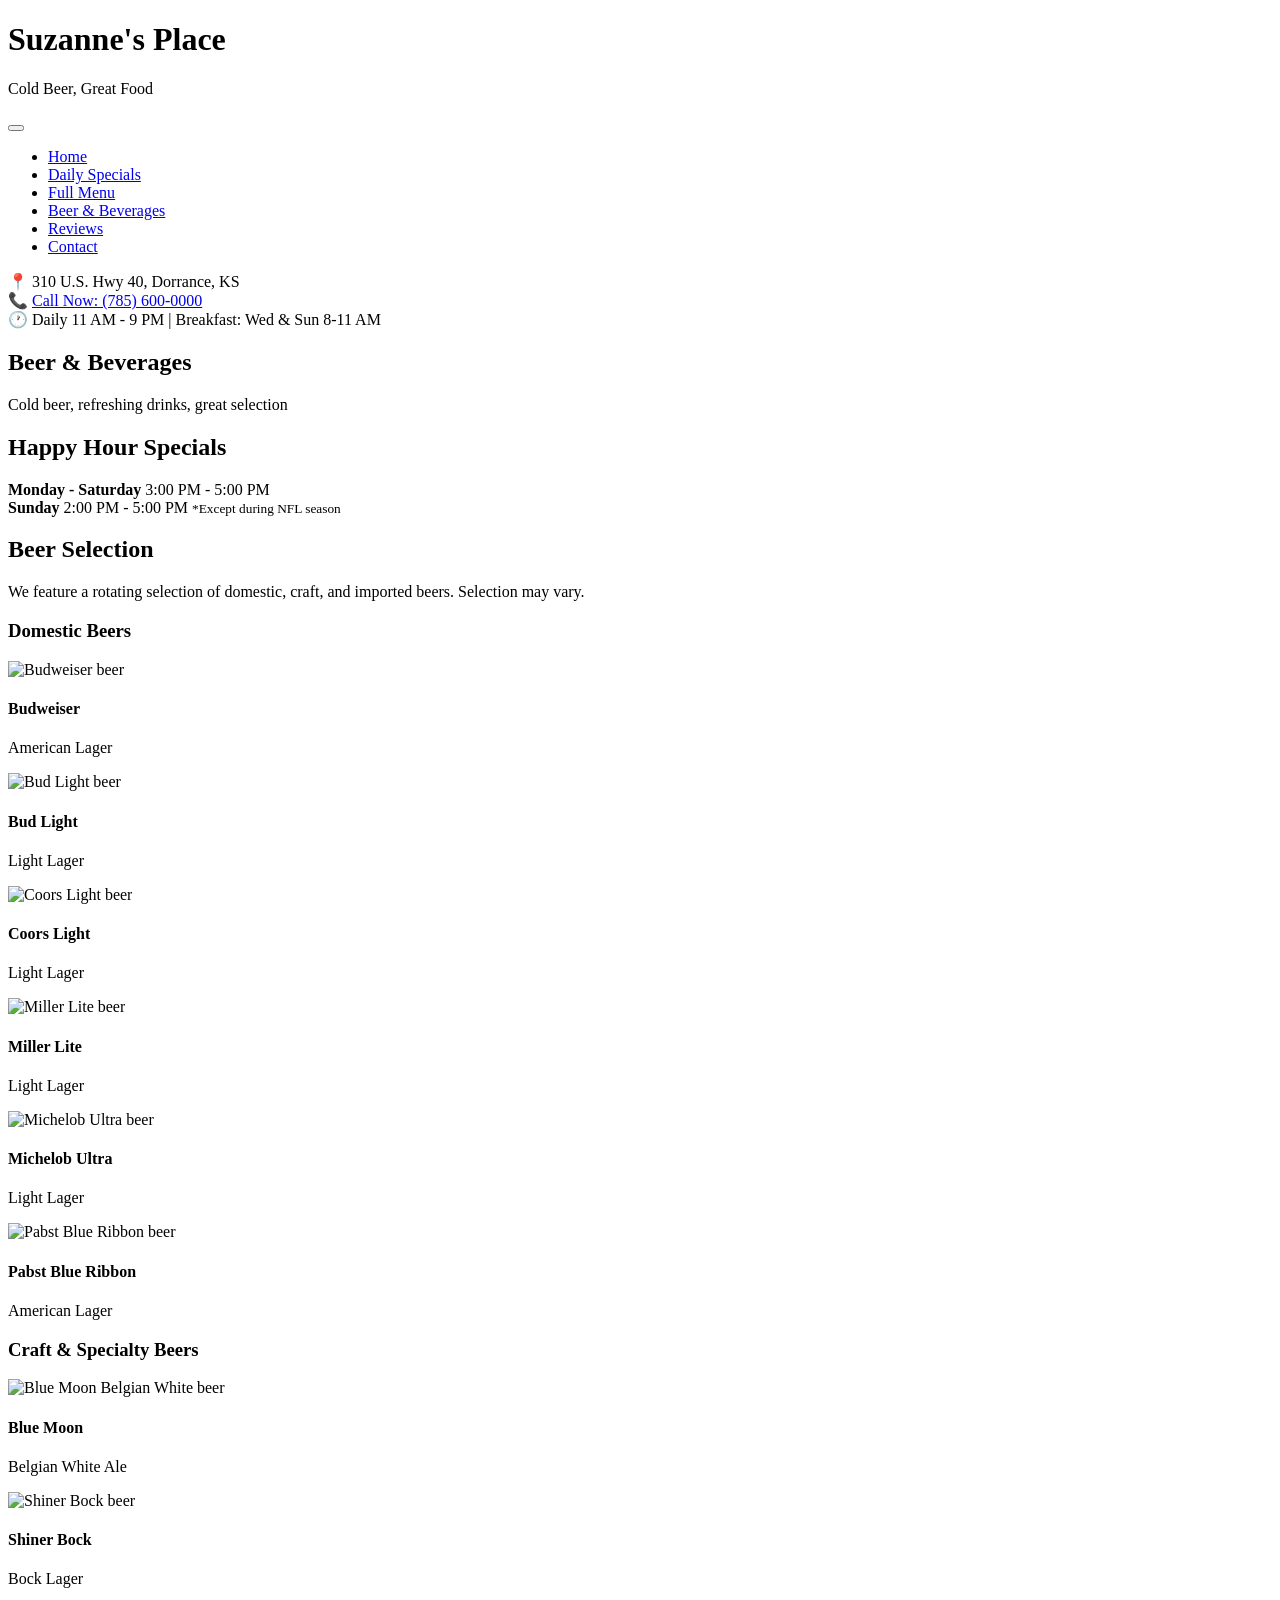
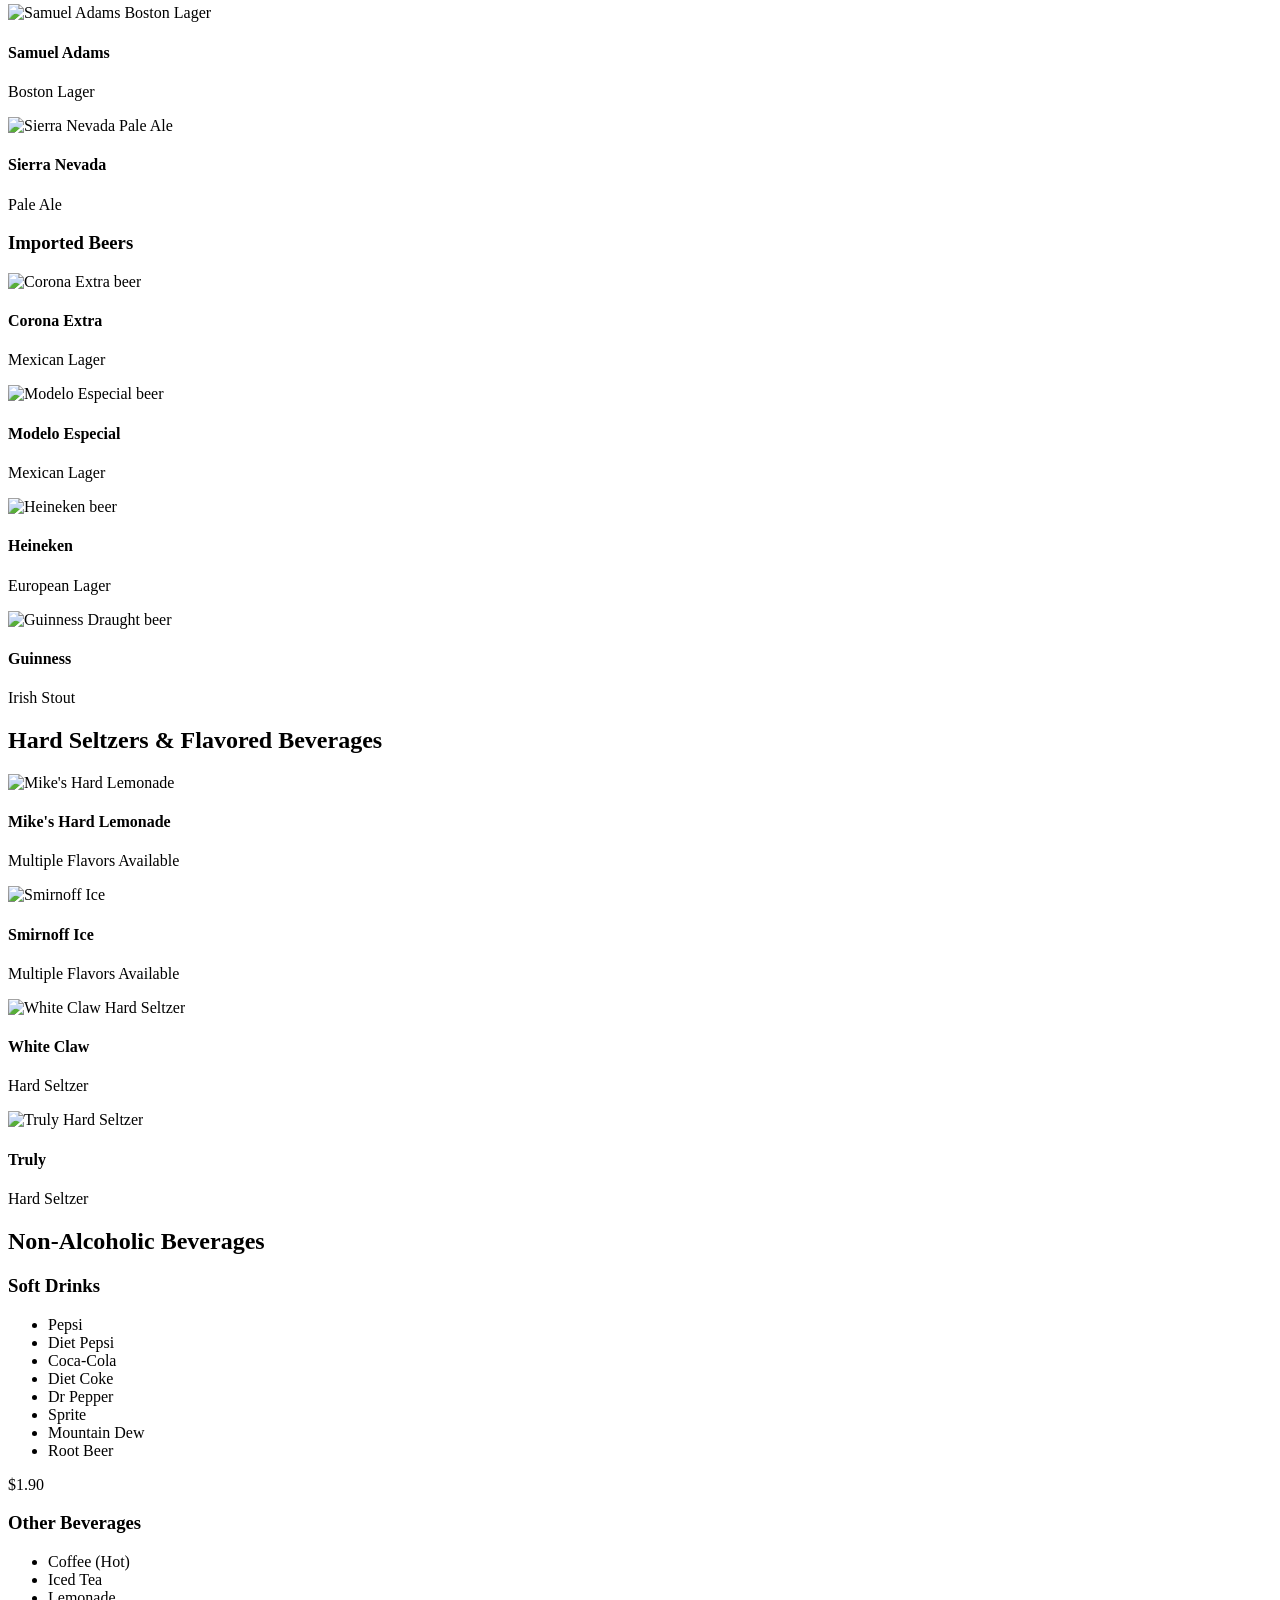
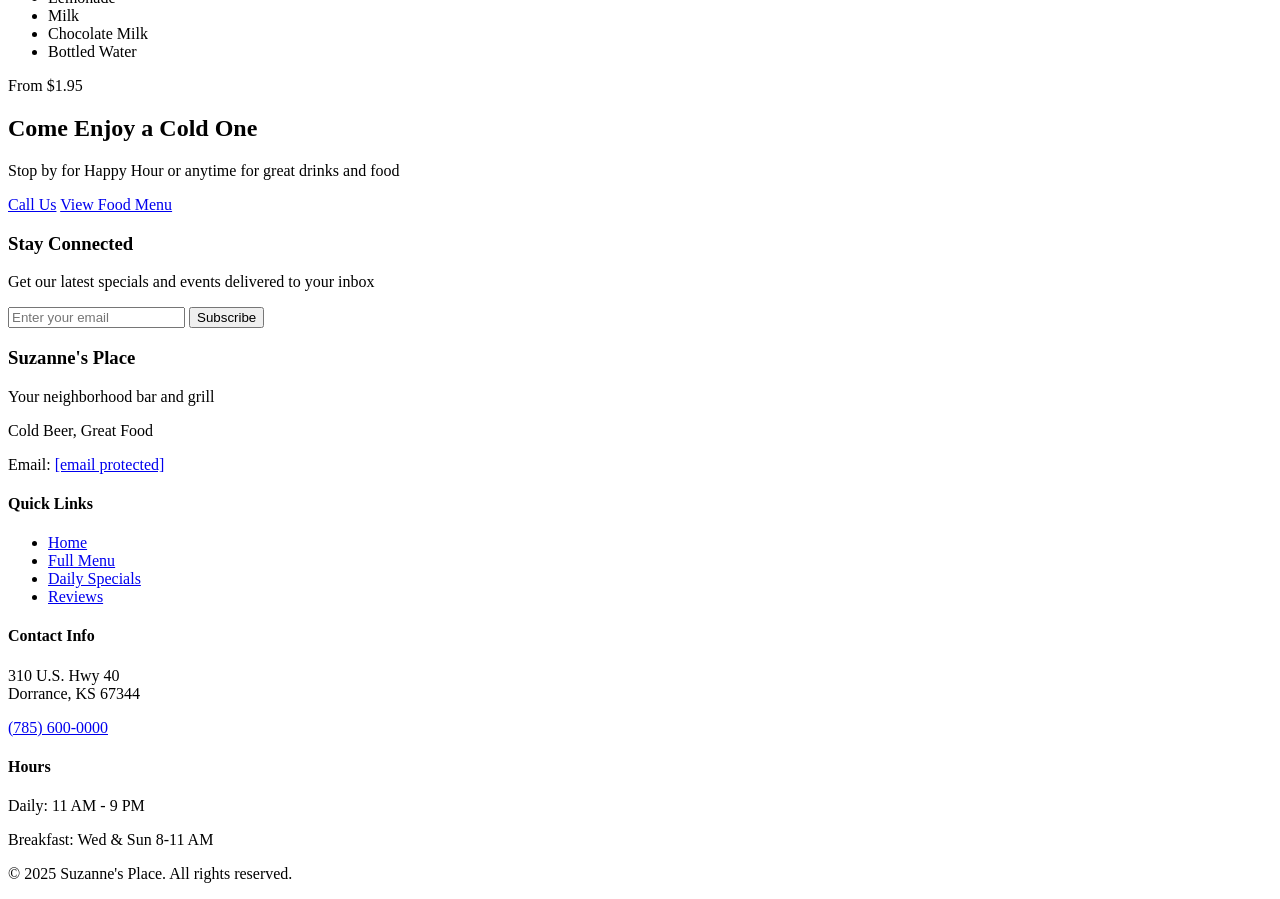
==== beer-beverages.html @ 1db757b7 "Revise beer and beverage menu content and layout Updated the beer and beverage menu page with new co" ====
<!DOCTYPE html>
<html lang="en">
<head>
    <meta charset="UTF-8">
    <meta name="viewport" content="width=device-width, initial-scale=1.0">
    <meta name="description" content="Beer and beverage menu at Suzanne's Place. Domestic, craft, and imported beers. Happy Hour 3-5 PM daily.">
    <title>Beer & Beverages | Suzanne's Place - Dorrance, KS</title>
    <link rel="stylesheet" href="styles.css">
</head>
<body>
    <!-- Header Navigation -->
    <header class="site-header">
        <div class="container">
            <div class="header-content">
                <div class="logo-section">
                    <h1 class="logo-text">Suzanne's Place</h1>
                    <p class="tagline">Cold Beer, Great Food</p>
                </div>
                
                <button class="mobile-menu-toggle" aria-label="Toggle navigation menu">
                    <span></span>
                    <span></span>
                    <span></span>
                </button>
                
                <nav class="main-nav">
                    <ul>
                        <li><a href="index.html">Home</a></li>
                        <li><a href="daily-specials.html">Daily Specials</a></li>
                        <li><a href="menu.html">Full Menu</a></li>
                        <li><a href="beer-beverages.html" class="active">Beer & Beverages</a></li>
                        <li><a href="reviews.html">Reviews</a></li>
                        <li><a href="contact.html">Contact</a></li>
                    </ul>
                </nav>
            </div>
            
            <div class="header-info">
                <div class="info-item">
                    <span class="icon">📍</span>
                    <span>310 U.S. Hwy 40, Dorrance, KS</span>
                </div>
                <div class="info-item">
                    <span class="icon">📞</span>
                    <a href="tel:+17856000000" class="phone-link">Call Now: (785) 600-0000</a>
                </div>
                <div class="info-item">
                    <span class="icon">🕐</span>
                    <span>Daily 11 AM - 9 PM | Breakfast: Wed & Sun 8-11 AM</span>
                </div>
            </div>
        </div>
    </header>

    <!-- Page Header -->
    <section class="page-header">
        <div class="container">
            <h1>Beer & Beverages</h1>
            <p>Cold beer, refreshing drinks, great selection</p>
        </div>
    </section>

    <!-- Happy Hour Highlight -->
    <section class="happy-hour-banner">
        <div class="container">
            <div class="banner-content">
                <h2>Happy Hour Specials</h2>
                <div class="happy-hour-times-banner">
                    <div class="time-item">
                        <strong>Monday - Saturday</strong>
                        <span>3:00 PM - 5:00 PM</span>
                    </div>
                    <div class="time-item">
                        <strong>Sunday</strong>
                        <span>2:00 PM - 5:00 PM</span>
                        <small>*Except during NFL season</small>
                    </div>
                </div>
            </div>
        </div>
    </section>

    <!-- Beer Selection -->
    <section class="beer-section">
        <div class="container">
            <h2 class="section-title">Beer Selection</h2>
            <p class="section-intro">We feature a rotating selection of domestic, craft, and imported beers. Selection may vary.</p>
            
            <!-- Domestic Beers -->
            <div class="beer-category">
                <h3 class="beer-category-title">Domestic Beers</h3>
                <div class="beer-grid">
                    <div class="beer-item">
                        <div class="beer-image">
                            <img src="images/beer/beer-budweiser.jpg" alt="Budweiser beer">
                        </div>
                        <div class="beer-info">
                            <h4>Budweiser</h4>
                            <p class="beer-type">American Lager</p>
                        </div>
                    </div>

                    <div class="beer-item">
                        <div class="beer-image">
                            <img src="images/beer/beer-bud-light.jpg" alt="Bud Light beer">
                        </div>
                        <div class="beer-info">
                            <h4>Bud Light</h4>
                            <p class="beer-type">Light Lager</p>
                        </div>
                    </div>

                    <div class="beer-item">
                        <div class="beer-image">
                            <img src="images/beer/beer-coors-light.jpg" alt="Coors Light beer">
                        </div>
                        <div class="beer-info">
                            <h4>Coors Light</h4>
                            <p class="beer-type">Light Lager</p>
                        </div>
                    </div>

                    <div class="beer-item">
                        <div class="beer-image">
                            <img src="images/beer/beer-miller-lite.jpg" alt="Miller Lite beer">
                        </div>
                        <div class="beer-info">
                            <h4>Miller Lite</h4>
                            <p class="beer-type">Light Lager</p>
                        </div>
                    </div>

                    <div class="beer-item">
                        <div class="beer-image">
                            <img src="images/beer/beer-michelob-ultra.jpg" alt="Michelob Ultra beer">
                        </div>
                        <div class="beer-info">
                            <h4>Michelob Ultra</h4>
                            <p class="beer-type">Light Lager</p>
                        </div>
                    </div>

                    <div class="beer-item">
                        <div class="beer-image">
                            <img src="images/beer/beer-pabst-blue-ribbon.jpg" alt="Pabst Blue Ribbon beer">
                        </div>
                        <div class="beer-info">
                            <h4>Pabst Blue Ribbon</h4>
                            <p class="beer-type">American Lager</p>
                        </div>
                    </div>
                </div>
            </div>

            <!-- Craft & Specialty Beers -->
            <div class="beer-category">
                <h3 class="beer-category-title">Craft & Specialty Beers</h3>
                <div class="beer-grid">
                    <div class="beer-item">
                        <div class="beer-image">
                            <img src="images/beer/beer-blue-moon.jpg" alt="Blue Moon Belgian White beer">
                        </div>
                        <div class="beer-info">
                            <h4>Blue Moon</h4>
                            <p class="beer-type">Belgian White Ale</p>
                        </div>
                    </div>

                    <div class="beer-item">
                        <div class="beer-image">
                            <img src="images/beer/beer-shiner-bock.jpg" alt="Shiner Bock beer">
                        </div>
                        <div class="beer-info">
                            <h4>Shiner Bock</h4>
                            <p class="beer-type">Bock Lager</p>
                        </div>
                    </div>

                    <div class="beer-item">
                        <div class="beer-image">
                            <img src="images/beer/beer-sam-adams.jpg" alt="Samuel Adams Boston Lager">
                        </div>
                        <div class="beer-info">
                            <h4>Samuel Adams</h4>
                            <p class="beer-type">Boston Lager</p>
                        </div>
                    </div>

                    <div class="beer-item">
                        <div class="beer-image">
                            <img src="images/beer/beer-sierra-nevada.jpg" alt="Sierra Nevada Pale Ale">
                        </div>
                        <div class="beer-info">
                            <h4>Sierra Nevada</h4>
                            <p class="beer-type">Pale Ale</p>
                        </div>
                    </div>
                </div>
            </div>

            <!-- Imported Beers -->
            <div class="beer-category">
                <h3 class="beer-category-title">Imported Beers</h3>
                <div class="beer-grid">
                    <div class="beer-item">
                        <div class="beer-image">
                            <img src="images/beer/beer-corona.jpg" alt="Corona Extra beer">
                        </div>
                        <div class="beer-info">
                            <h4>Corona Extra</h4>
                            <p class="beer-type">Mexican Lager</p>
                        </div>
                    </div>

                    <div class="beer-item">
                        <div class="beer-image">
                            <img src="images/beer/beer-modelo.jpg" alt="Modelo Especial beer">
                        </div>
                        <div class="beer-info">
                            <h4>Modelo Especial</h4>
                            <p class="beer-type">Mexican Lager</p>
                        </div>
                    </div>

                    <div class="beer-item">
                        <div class="beer-image">
                            <img src="images/beer/beer-heineken.jpg" alt="Heineken beer">
                        </div>
                        <div class="beer-info">
                            <h4>Heineken</h4>
                            <p class="beer-type">European Lager</p>
                        </div>
                    </div>

                    <div class="beer-item">
                        <div class="beer-image">
                            <img src="images/beer/beer-guinness.jpg" alt="Guinness Draught beer">
                        </div>
                        <div class="beer-info">
                            <h4>Guinness</h4>
                            <p class="beer-type">Irish Stout</p>
                        </div>
                    </div>
                </div>
            </div>
        </div>
    </section>

    <!-- Hard Seltzers & Coolers -->
    <section class="seltzers-section">
        <div class="container">
            <h2 class="section-title">Hard Seltzers & Flavored Beverages</h2>
            <div class="beer-grid">
                <div class="beer-item">
                    <div class="beer-image">
                        <img src="images/beverages/mikes-hard-lemonade.jpg" alt="Mike's Hard Lemonade">
                    </div>
                    <div class="beer-info">
                        <h4>Mike's Hard Lemonade</h4>
                        <p class="beer-type">Multiple Flavors Available</p>
                    </div>
                </div>

                <div class="beer-item">
                    <div class="beer-image">
                        <img src="images/beverages/smirnoff-ice.jpg" alt="Smirnoff Ice">
                    </div>
                    <div class="beer-info">
                        <h4>Smirnoff Ice</h4>
                        <p class="beer-type">Multiple Flavors Available</p>
                    </div>
                </div>

                <div class="beer-item">
                    <div class="beer-image">
                        <img src="images/beverages/white-claw.jpg" alt="White Claw Hard Seltzer">
                    </div>
                    <div class="beer-info">
                        <h4>White Claw</h4>
                        <p class="beer-type">Hard Seltzer</p>
                    </div>
                </div>

                <div class="beer-item">
                    <div class="beer-image">
                        <img src="images/beverages/truly-hard-seltzer.jpg" alt="Truly Hard Seltzer">
                    </div>
                    <div class="beer-info">
                        <h4>Truly</h4>
                        <p class="beer-type">Hard Seltzer</p>
                    </div>
                </div>
            </div>
        </div>
    </section>

    <!-- Non-Alcoholic Beverages -->
    <section class="beverages-section">
        <div class="container">
            <h2 class="section-title">Non-Alcoholic Beverages</h2>
            <div class="beverage-grid">
                <div class="beverage-category">
                    <h3>Soft Drinks</h3>
                    <ul class="beverage-list">
                        <li>Pepsi</li>
                        <li>Diet Pepsi</li>
                        <li>Coca-Cola</li>
                        <li>Diet Coke</li>
                        <li>Dr Pepper</li>
                        <li>Sprite</li>
                        <li>Mountain Dew</li>
                        <li>Root Beer</li>
                    </ul>
                    <p class="beverage-price">$1.90</p>
                </div>

                <div class="beverage-category">
                    <h3>Other Beverages</h3>
                    <ul class="beverage-list">
                        <li>Coffee (Hot)</li>
                        <li>Iced Tea</li>
                        <li>Lemonade</li>
                        <li>Milk</li>
                        <li>Chocolate Milk</li>
                        <li>Bottled Water</li>
                    </ul>
                    <p class="beverage-price">From $1.95</p>
                </div>
            </div>
        </div>
    </section>

    <!-- Call to Action -->
    <section class="cta-section">
        <div class="container">
            <div class="cta-content">
                <h2>Come Enjoy a Cold One</h2>
                <p>Stop by for Happy Hour or anytime for great drinks and food</p>
                <div class="cta-buttons">
                    <a href="tel:+17856000000" class="btn btn-primary">Call Us</a>
                    <a href="menu.html" class="btn btn-outline">View Food Menu</a>
                </div>
            </div>
        </div>
    </section>

    <!-- Footer -->
    <footer class="site-footer">
        <div class="container">
            <!-- Email Signup in Footer -->
            <div class="footer-newsletter">
                <h3>Stay Connected</h3>
                <p>Get our latest specials and events delivered to your inbox</p>
                <form class="footer-newsletter-form" action="https://formspree.io/f/YOUR_FORM_ID" method="POST">
                    <input type="email" name="email" placeholder="Enter your email" required>
                    <button type="submit" class="btn btn-primary">Subscribe</button>
                </form>
            </div>
            
            <div class="footer-content">
                <div class="footer-section">
                    <h3>Suzanne's Place</h3>
                    <p>Your neighborhood bar and grill</p>
                    <p class="footer-tagline">Cold Beer, Great Food</p>
                    <p class="footer-email">Email: <a href="/cdn-cgi/l/email-protection#3b52555d547b484e415a55555e484b575a585e15585456"><span class="__cf_email__" data-cfemail="c1a8afa7ae81b2b4bba0afafa4b2b1ada0a2a4efa2aeac">[email&#160;protected]</span></a></p>
                </div>
                
                <div class="footer-section">
                    <h4>Quick Links</h4>
                    <ul>
                        <li><a href="index.html">Home</a></li>
                        <li><a href="menu.html">Full Menu</a></li>
                        <li><a href="daily-specials.html">Daily Specials</a></li>
                        <li><a href="reviews.html">Reviews</a></li>
                    </ul>
                </div>
                
                <div class="footer-section">
                    <h4>Contact Info</h4>
                    <p>310 U.S. Hwy 40<br>Dorrance, KS 67344</p>
                    <p><a href="tel:+17856000000">(785) 600-0000</a></p>
                </div>
                
                <div class="footer-section">
                    <h4>Hours</h4>
                    <p>Daily: 11 AM - 9 PM</p>
                    <p>Breakfast: Wed & Sun 8-11 AM</p>
                </div>
            </div>
            
            <div class="footer-bottom">
                <p>&copy; 2025 Suzanne's Place. All rights reserved.</p>
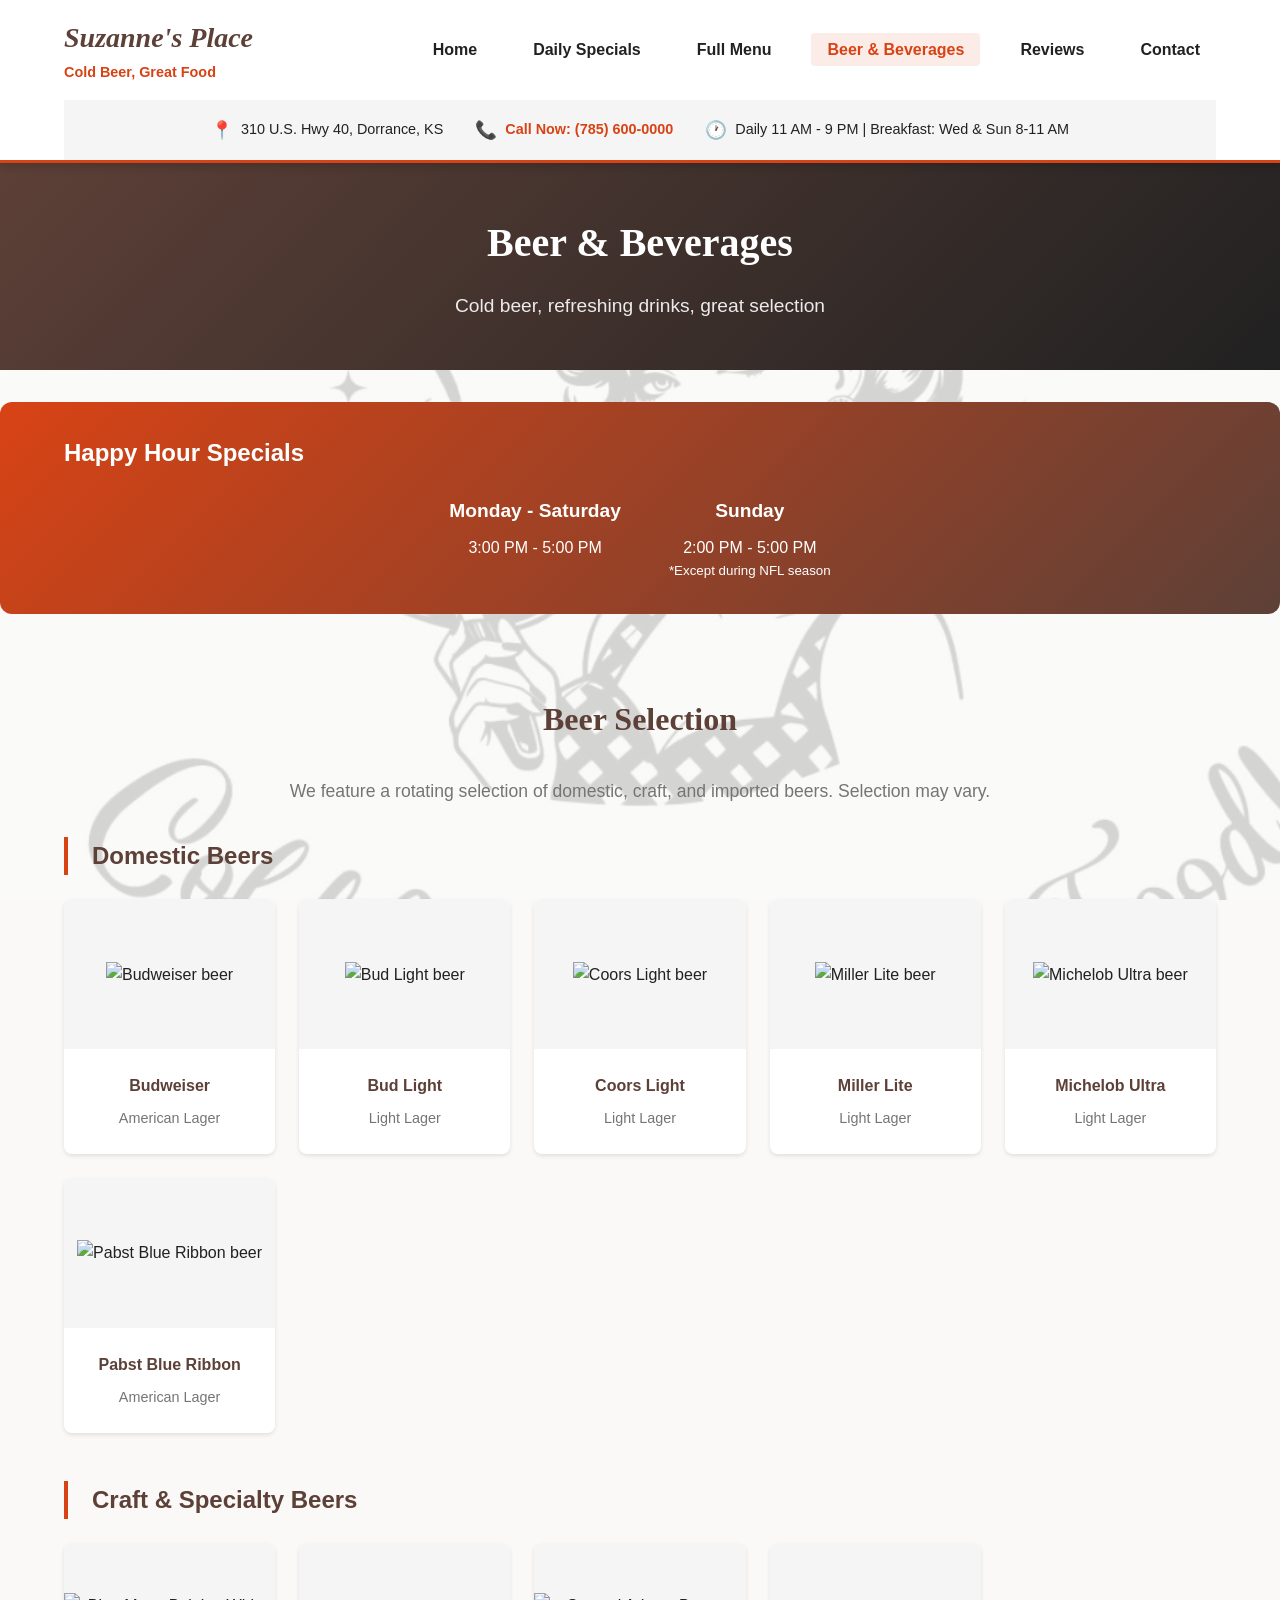
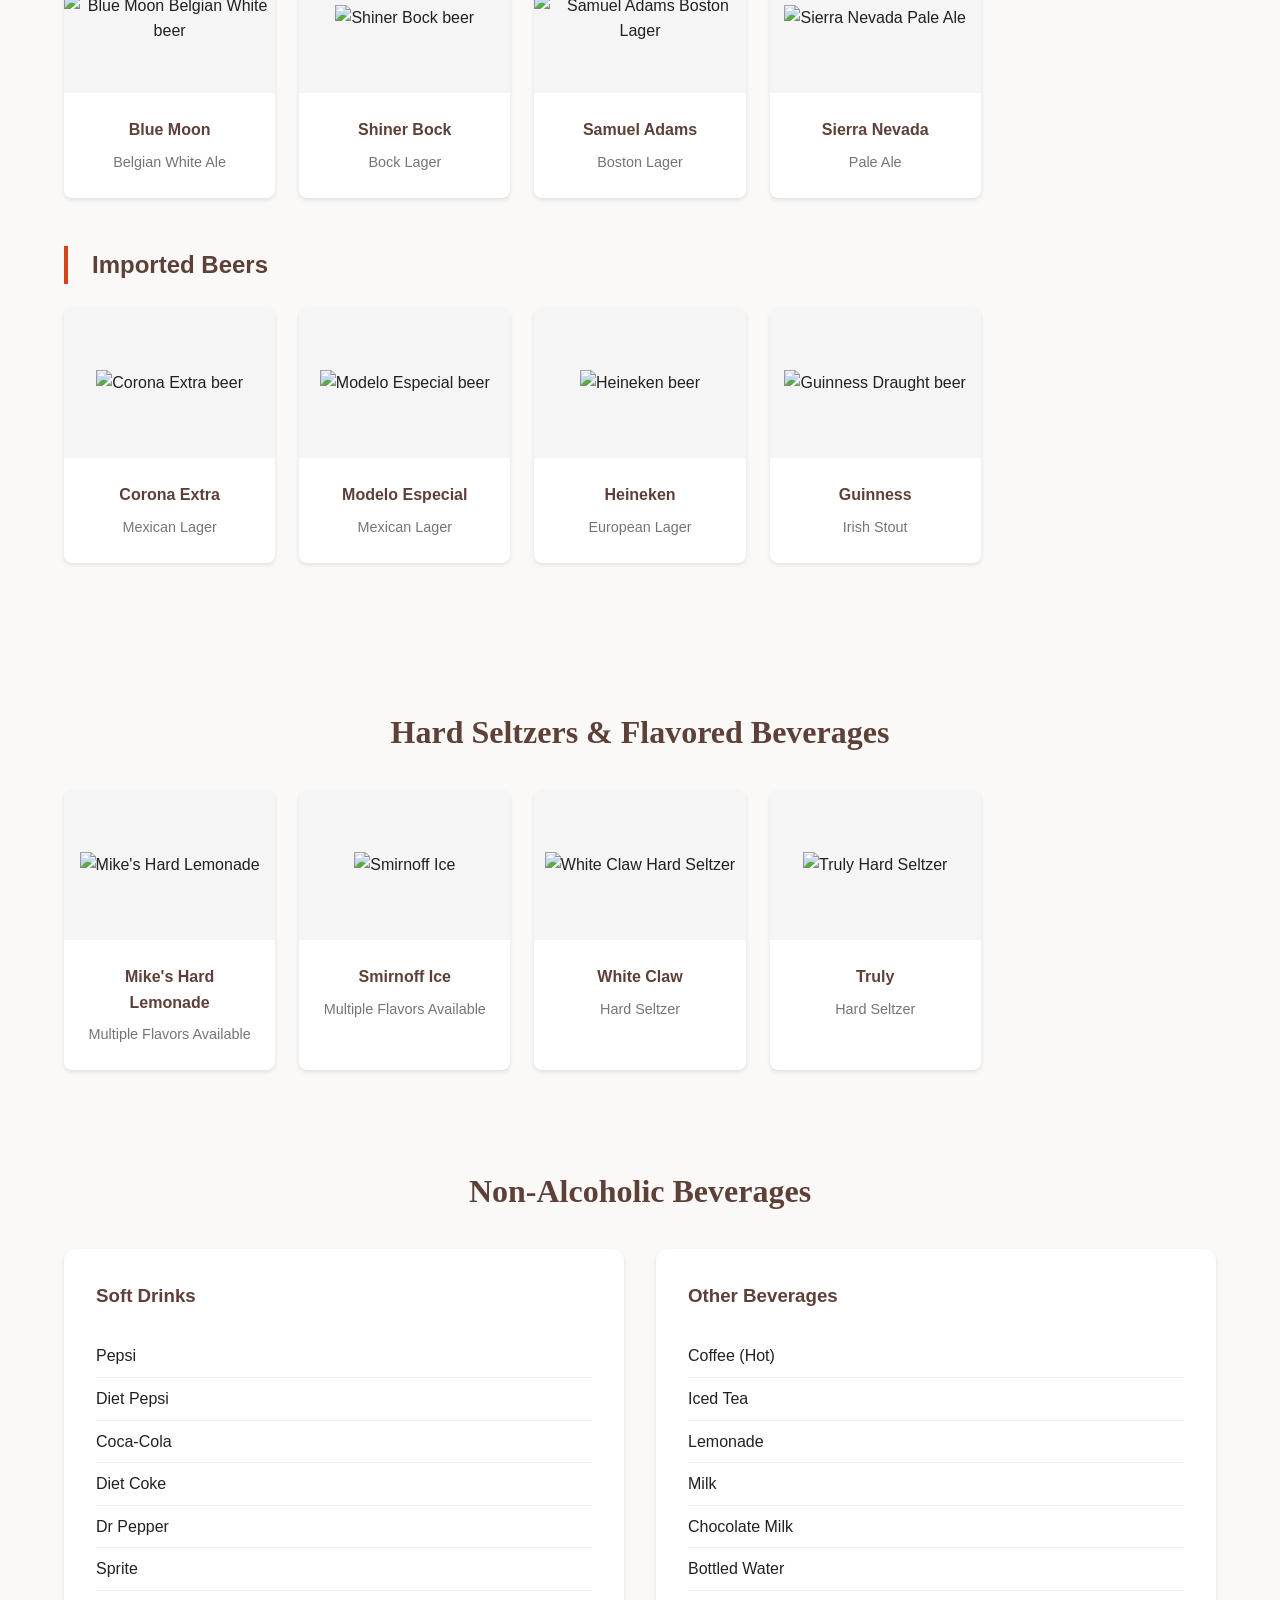
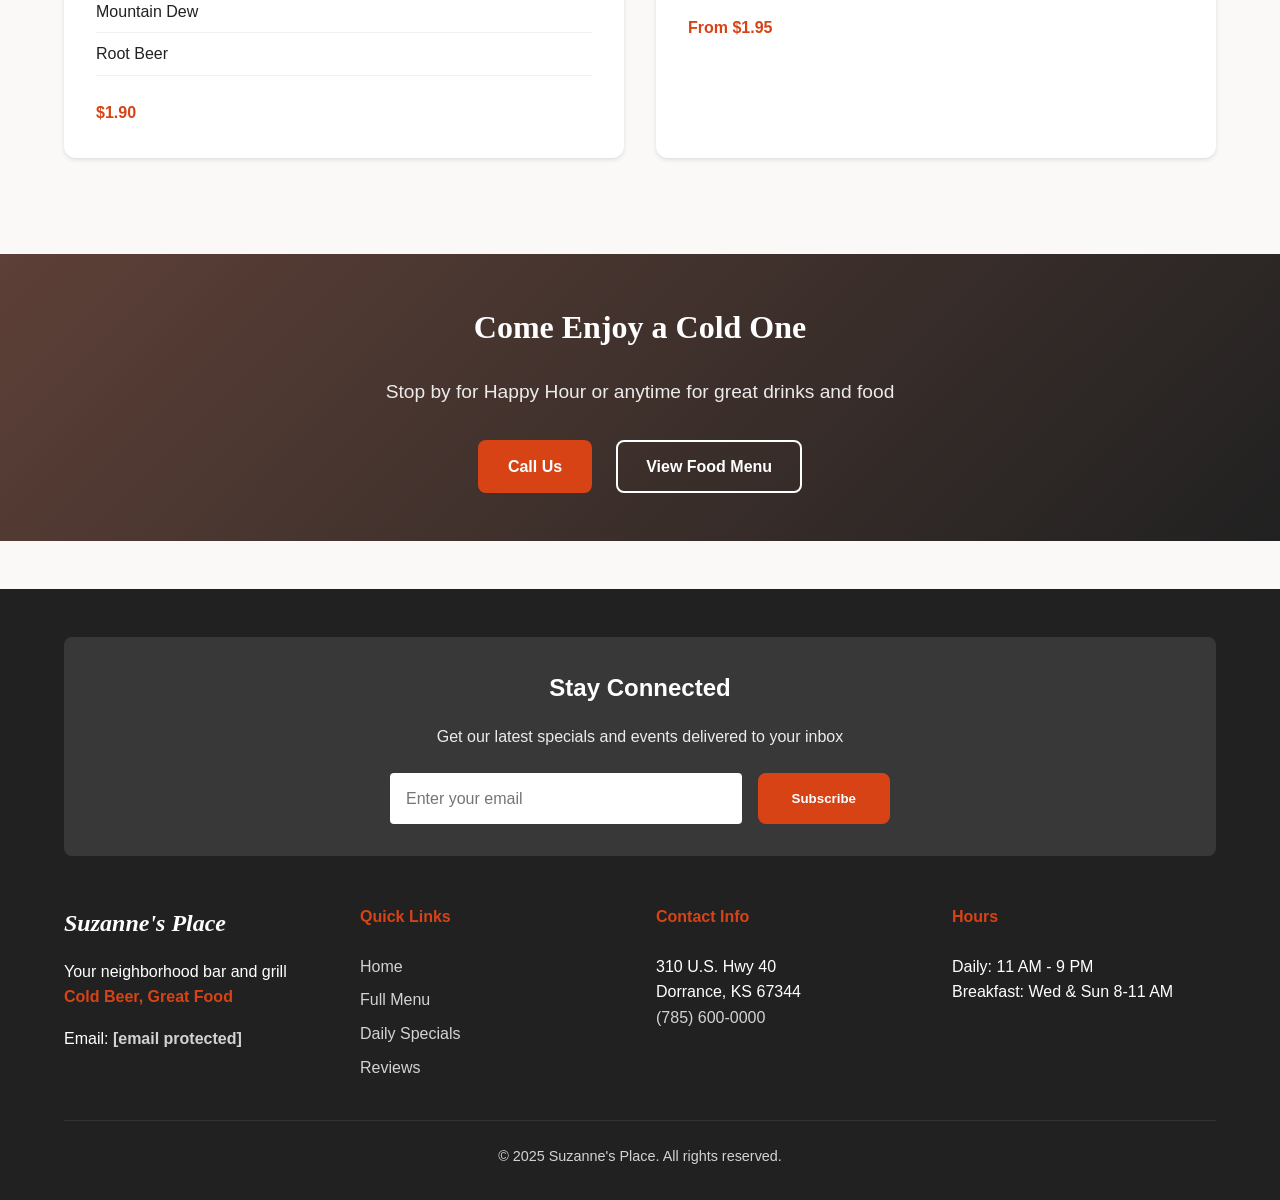
==== commit 802e9ed5: "Update phone number link in beer-beverages.html" ====
--- a/beer-beverages.html
+++ b/beer-beverages.html
@@ -42,7 +42,7 @@
                 </div>
                 <div class="info-item">
                     <span class="icon">📞</span>
-                    <a href="tel:+17856000000" class="phone-link">Call Now: (785) 600-0000</a>
+                    <a href="tel:+17856664242" class="phone-link">Call Now: (785) 600-0000</a>
                 </div>
                 <div class="info-item">
                     <span class="icon">🕐</span>
--- a/styles.css
+++ b/styles.css
@@ -0,0 +1,1743 @@
+/* ============================================
+   SUZANNE'S PLACE - WEBSITE STYLES
+   Bar & Grill Theme with Warm, Welcoming Design
+   ============================================ */
+
+/* CSS Variables - Color Palette */
+:root {
+    /* Primary Colors - Warm bar and grill theme */
+    --primary-brown: #5D4037;
+    --accent-orange: #D84315;
+    --warm-tan: #BCAAA4;
+    --cream: #EFEBE9;
+    --dark-charcoal: #212121;
+    
+    /* Text Colors */
+    --text-primary: #212121;
+    --text-secondary: #5D4037;
+    --text-light: #757575;
+    --text-white: #FFFFFF;
+    
+    /* Background Colors */
+    --bg-cream: #FAF9F7;
+    --bg-white: #FFFFFF;
+    --bg-light: #F5F5F5;
+    
+    /* Accent Colors */
+    --success-green: #4CAF50;
+    --warning-yellow: #FFC107;
+    
+    /* Spacing */
+    --spacing-xs: 0.5rem;
+    --spacing-sm: 1rem;
+    --spacing-md: 1.5rem;
+    --spacing-lg: 2rem;
+    --spacing-xl: 3rem;
+    
+    /* Border Radius */
+    --radius-sm: 4px;
+    --radius-md: 8px;
+    --radius-lg: 12px;
+    
+    /* Shadows */
+    --shadow-sm: 0 2px 4px rgba(0,0,0,0.1);
+    --shadow-md: 0 4px 8px rgba(0,0,0,0.15);
+    --shadow-lg: 0 8px 16px rgba(0,0,0,0.2);
+    
+    /* Transitions */
+    --transition-fast: 0.2s ease;
+    --transition-normal: 0.3s ease;
+}
+
+/* ============================================
+   RESET & BASE STYLES
+   ============================================ */
+
+* {
+    margin: 0;
+    padding: 0;
+    box-sizing: border-box;
+}
+
+html {
+    font-size: 16px;
+    scroll-behavior: smooth;
+}
+
+body {
+    font-family: 'Segoe UI', Tahoma, Geneva, Verdana, sans-serif;
+    line-height: 1.6;
+    color: var(--text-primary);
+    background-color: var(--bg-cream);
+    position: relative;
+}
+
+body::before {
+    content: '';
+    position: fixed;
+    top: 0;
+    left: 0;
+    width: 100%;
+    height: 100%;
+    background-image: url('images/suzannes-place-logo.png');
+    background-repeat: no-repeat;
+    background-position: center center;
+    background-size: cover;
+    opacity: 0.15;
+    z-index: -1;
+    pointer-events: none;
+}
+
+img {
+    max-width: 100%;
+    height: auto;
+    display: block;
+    /* Prevent images from being dragged */
+    -webkit-user-drag: none;
+    user-select: none;
+    /* Smooth rendering on all devices */
+    image-rendering: auto;
+    -ms-interpolation-mode: bicubic;
+}
+
+a {
+    text-decoration: none;
+    color: inherit;
+    transition: var(--transition-fast);
+}
+
+ul {
+    list-style: none;
+}
+
+/* ============================================
+   CONTAINER & LAYOUT
+   ============================================ */
+
+.container {
+    max-width: 1200px;
+    margin: 0 auto;
+    padding: 0 var(--spacing-md);
+}
+
+/* ============================================
+   HEADER STYLES
+   ============================================ */
+
+.site-header {
+    background-color: var(--bg-white);
+    border-bottom: 3px solid var(--accent-orange);
+    position: sticky;
+    top: 0;
+    z-index: 1000;
+    box-shadow: var(--shadow-md);
+}
+
+.header-content {
+    display: flex;
+    justify-content: space-between;
+    align-items: center;
+    padding: var(--spacing-sm) 0;
+}
+
+.logo-section {
+    display: flex;
+    flex-direction: column;
+}
+
+.logo-text {
+    font-size: 1.75rem;
+    font-weight: 700;
+    color: var(--primary-brown);
+    font-family: 'Georgia', serif;
+    font-style: italic;
+}
+
+.tagline {
+    font-size: 0.9rem;
+    color: var(--accent-orange);
+    font-weight: 600;
+}
+
+/* Mobile Menu Toggle */
+.mobile-menu-toggle {
+    display: none;
+    flex-direction: column;
+    background: none;
+    border: none;
+    cursor: pointer;
+    padding: var(--spacing-xs);
+}
+
+.mobile-menu-toggle span {
+    width: 25px;
+    height: 3px;
+    background-color: var(--primary-brown);
+    margin: 3px 0;
+    transition: var(--transition-fast);
+    border-radius: 2px;
+}
+
+/* Main Navigation */
+.main-nav ul {
+    display: flex;
+    gap: var(--spacing-md);
+}
+
+.main-nav a {
+    color: var(--text-primary);
+    font-weight: 600;
+    padding: var(--spacing-xs) var(--spacing-sm);
+    border-radius: var(--radius-sm);
+    transition: var(--transition-fast);
+}
+
+.main-nav a:hover,
+.main-nav a.active {
+    color: var(--accent-orange);
+    background-color: rgba(216, 67, 21, 0.1);
+}
+
+/* Header Info Bar */
+.header-info {
+    display: flex;
+    gap: var(--spacing-lg);
+    padding: var(--spacing-sm) 0;
+    background-color: var(--bg-light);
+    flex-wrap: wrap;
+    justify-content: center;
+}
+
+.info-item {
+    display: flex;
+    align-items: center;
+    gap: var(--spacing-xs);
+    font-size: 0.9rem;
+}
+
+.info-item .icon {
+    font-size: 1.1rem;
+}
+
+.phone-link {
+    color: var(--accent-orange);
+    font-weight: 700;
+}
+
+.phone-link:hover {
+    text-decoration: underline;
+}
+
+/* ============================================
+   HERO SECTION
+   ============================================ */
+
+.hero {
+    position: relative;
+    background: linear-gradient(135deg, var(--primary-brown) 0%, var(--dark-charcoal) 100%);
+    color: var(--text-white);
+    padding: var(--spacing-xl) 0;
+    margin-bottom: var(--spacing-lg);
+}
+
+.hero-image img {
+    width: 100%;
+    height: 400px;
+    object-fit: contain;
+    border-radius: var(--radius-lg);
+    box-shadow: var(--shadow-lg);
+    background-color: var(--bg-white);
+    padding: var(--spacing-lg);
+}
+
+.hero-content {
+    padding: var(--spacing-lg) 0;
+}
+
+.hero-title {
+    font-size: 2.5rem;
+    margin-bottom: var(--spacing-md);
+    font-family: 'Georgia', serif;
+}
+
+.hero-description {
+    font-size: 1.2rem;
+    margin-bottom: var(--spacing-lg);
+    opacity: 0.95;
+}
+
+.hero-buttons {
+    display: flex;
+    gap: var(--spacing-md);
+    flex-wrap: wrap;
+}
+
+/* ============================================
+   BUTTONS
+   ============================================ */
+
+.btn {
+    display: inline-block;
+    padding: 12px 28px;
+    border-radius: var(--radius-md);
+    font-weight: 700;
+    text-align: center;
+    cursor: pointer;
+    transition: var(--transition-normal);
+    border: 2px solid transparent;
+}
+
+.btn-primary {
+    background-color: var(--accent-orange);
+    color: var(--text-white);
+}
+
+.btn-primary:hover {
+    background-color: #BF360C;
+    transform: translateY(-2px);
+    box-shadow: var(--shadow-md);
+}
+
+.btn-secondary {
+    background-color: var(--primary-brown);
+    color: var(--text-white);
+}
+
+.btn-secondary:hover {
+    background-color: #4E342E;
+}
+
+.btn-outline {
+    background-color: transparent;
+    color: var(--text-white);
+    border-color: var(--text-white);
+}
+
+.btn-outline:hover {
+    background-color: var(--text-white);
+    color: var(--primary-brown);
+}
+
+/* ============================================
+   PAGE HEADER
+   ============================================ */
+
+.page-header {
+    background: linear-gradient(135deg, var(--primary-brown) 0%, var(--dark-charcoal) 100%);
+    color: var(--text-white);
+    padding: var(--spacing-xl) 0;
+    text-align: center;
+    margin-bottom: var(--spacing-lg);
+}
+
+.page-header h1 {
+    font-size: 2.5rem;
+    margin-bottom: var(--spacing-sm);
+    font-family: 'Georgia', serif;
+}
+
+.page-header p {
+    font-size: 1.2rem;
+    opacity: 0.9;
+}
+
+/* ============================================
+   SECTION STYLES
+   ============================================ */
+
+.section-title {
+    font-size: 2rem;
+    color: var(--primary-brown);
+    margin-bottom: var(--spacing-lg);
+    text-align: center;
+    font-family: 'Georgia', serif;
+}
+
+.section-intro {
+    text-align: center;
+    font-size: 1.1rem;
+    color: var(--text-light);
+    margin-bottom: var(--spacing-lg);
+    max-width: 800px;
+    margin-left: auto;
+    margin-right: auto;
+}
+
+/* Quick Info Section */
+.quick-info {
+    padding: var(--spacing-xl) 0;
+    background-color: var(--bg-white);
+}
+
+.info-grid {
+    display: grid;
+    grid-template-columns: repeat(auto-fit, minmax(300px, 1fr));
+    gap: var(--spacing-lg);
+}
+
+.info-card {
+    background-color: var(--bg-cream);
+    padding: var(--spacing-lg);
+    border-radius: var(--radius-lg);
+    box-shadow: var(--shadow-sm);
+    transition: var(--transition-normal);
+}
+
+.info-card:hover {
+    transform: translateY(-5px);
+    box-shadow: var(--shadow-md);
+}
+
+.info-card h3 {
+    color: var(--primary-brown);
+    margin-bottom: var(--spacing-sm);
+    font-size: 1.4rem;
+}
+
+.link-arrow {
+    color: var(--accent-orange);
+    font-weight: 700;
+    display: inline-block;
+    margin-top: var(--spacing-sm);
+}
+
+.link-arrow:hover {
+    transform: translateX(5px);
+}
+
+/* Featured Section */
+.featured-section {
+    padding: var(--spacing-xl) 0;
+}
+
+.featured-grid {
+    display: grid;
+    grid-template-columns: repeat(auto-fit, minmax(280px, 1fr));
+    gap: var(--spacing-lg);
+    margin-bottom: var(--spacing-lg);
+}
+
+.featured-item {
+    background-color: var(--bg-white);
+    border-radius: var(--radius-lg);
+    overflow: hidden;
+    box-shadow: var(--shadow-sm);
+    transition: var(--transition-normal);
+}
+
+.featured-item:hover {
+    transform: translateY(-5px);
+    box-shadow: var(--shadow-lg);
+}
+
+.featured-image {
+    height: 200px;
+    overflow: hidden;
+}
+
+.featured-image img {
+    width: 100%;
+    height: 100%;
+    object-fit: cover;
+}
+
+.featured-item h3 {
+    padding: var(--spacing-md);
+    color: var(--primary-brown);
+}
+
+.featured-item p {
+    padding: 0 var(--spacing-md);
+    color: var(--text-light);
+}
+
+.featured-item .price {
+    display: block;
+    padding: var(--spacing-md);
+    color: var(--accent-orange);
+    font-weight: 700;
+    font-size: 1.2rem;
+}
+
+.text-center {
+    text-align: center;
+}
+
+/* Hours Section */
+.hours-section {
+    padding: var(--spacing-xl) 0;
+    background-color: var(--bg-white);
+}
+
+.hours-grid {
+    display: grid;
+    grid-template-columns: repeat(auto-fit, minmax(300px, 1fr));
+    gap: var(--spacing-lg);
+}
+
+.hours-card {
+    background-color: var(--bg-cream);
+    padding: var(--spacing-lg);
+    border-radius: var(--radius-lg);
+    box-shadow: var(--shadow-sm);
+}
+
+.hours-card h2 {
+    color: var(--primary-brown);
+    margin-bottom: var(--spacing-md);
+    font-size: 1.5rem;
+}
+
+.hours-row {
+    display: flex;
+    justify-content: space-between;
+    padding: var(--spacing-sm) 0;
+    border-bottom: 1px solid rgba(0,0,0,0.1);
+}
+
+.hours-row.special {
+    color: var(--accent-orange);
+    font-weight: 700;
+}
+
+.events-list .event-item {
+    padding: var(--spacing-sm) 0;
+    border-bottom: 1px solid rgba(0,0,0,0.1);
+}
+
+.event-item strong {
+    color: var(--primary-brown);
+    display: block;
+    margin-bottom: var(--spacing-xs);
+}
+
+/* About Section */
+.about-section {
+    padding: var(--spacing-xl) 0;
+}
+
+.about-content {
+    display: grid;
+    grid-template-columns: repeat(auto-fit, minmax(300px, 1fr));
+    gap: var(--spacing-xl);
+    align-items: center;
+}
+
+.about-text p {
+    margin-bottom: var(--spacing-md);
+    line-height: 1.8;
+}
+
+.about-image img {
+    border-radius: var(--radius-lg);
+    box-shadow: var(--shadow-md);
+}
+
+/* ============================================
+   MENU STYLES
+   ============================================ */
+
+.menu-nav {
+    background-color: var(--bg-white);
+    padding: var(--spacing-md) 0;
+    margin-bottom: var(--spacing-lg);
+    position: sticky;
+    top: 140px;
+    z-index: 100;
+    box-shadow: var(--shadow-sm);
+}
+
+.menu-categories {
+    display: flex;
+    gap: var(--spacing-md);
+    justify-content: center;
+    flex-wrap: wrap;
+}
+
+.menu-cat-link {
+    padding: var(--spacing-xs) var(--spacing-md);
+    background-color: var(--bg-cream);
+    border-radius: var(--radius-md);
+    color: var(--primary-brown);
+    font-weight: 600;
+    transition: var(--transition-fast);
+}
+
+.menu-cat-link:hover {
+    background-color: var(--accent-orange);
+    color: var(--text-white);
+}
+
+.menu-content {
+    padding: var(--spacing-lg) 0;
+}
+
+.menu-category {
+    margin-bottom: var(--spacing-xl);
+}
+
+.category-title {
+    font-size: 1.8rem;
+    color: var(--primary-brown);
+    margin-bottom: var(--spacing-md);
+    font-family: 'Georgia', serif;
+    border-bottom: 3px solid var(--accent-orange);
+    padding-bottom: var(--spacing-sm);
+}
+
+.category-note {
+    font-style: italic;
+    color: var(--text-light);
+    margin-bottom: var(--spacing-md);
+}
+
+.menu-grid {
+    display: grid;
+    grid-template-columns: repeat(auto-fill, minmax(300px, 1fr));
+    gap: var(--spacing-lg);
+}
+
+.menu-item {
+    background-color: var(--bg-white);
+    border-radius: var(--radius-lg);
+    overflow: hidden;
+    box-shadow: var(--shadow-sm);
+    transition: var(--transition-normal);
+}
+
+.menu-item:hover {
+    box-shadow: var(--shadow-md);
+    transform: translateY(-3px);
+}
+
+.menu-item-image {
+    height: 180px;
+    overflow: hidden;
+    background-color: var(--bg-light);
+}
+
+.menu-item-image img {
+    width: 100%;
+    height: 100%;
+    object-fit: cover;
+}
+
+.menu-item-content {
+    padding: var(--spacing-md);
+}
+
+.item-name {
+    font-size: 1.2rem;
+    color: var(--primary-brown);
+    margin-bottom: var(--spacing-xs);
+    font-weight: 700;
+}
+
+.item-description {
+    color: var(--text-light);
+    margin-bottom: var(--spacing-sm);
+    font-size: 0.95rem;
+}
+
+.item-price {
+    color: var(--accent-orange);
+    font-weight: 700;
+    font-size: 1.1rem;
+}
+
+/* ============================================
+   BEER & BEVERAGES STYLES
+   ============================================ */
+
+.happy-hour-banner {
+    background: linear-gradient(135deg, var(--accent-orange) 0%, var(--primary-brown) 100%);
+    color: var(--text-white);
+    padding: var(--spacing-lg);
+    margin-bottom: var(--spacing-lg);
+    border-radius: var(--radius-lg);
+}
+
+.happy-hour-times-banner {
+    display: flex;
+    gap: var(--spacing-xl);
+    justify-content: center;
+    flex-wrap: wrap;
+    margin-top: var(--spacing-md);
+}
+
+.time-item {
+    display: flex;
+    flex-direction: column;
+    text-align: center;
+}
+
+.time-item strong {
+    font-size: 1.2rem;
+    margin-bottom: var(--spacing-xs);
+}
+
+.beer-section,
+.seltzers-section,
+.beverages-section {
+    padding: var(--spacing-xl) 0;
+}
+
+.beer-category {
+    margin-bottom: var(--spacing-xl);
+}
+
+.beer-category-title {
+    font-size: 1.5rem;
+    color: var(--primary-brown);
+    margin-bottom: var(--spacing-md);
+    border-left: 4px solid var(--accent-orange);
+    padding-left: var(--spacing-md);
+}
+
+.beer-grid {
+    display: grid;
+    grid-template-columns: repeat(auto-fill, minmax(200px, 1fr));
+    gap: var(--spacing-md);
+}
+
+.beer-item {
+    background-color: var(--bg-white);
+    border-radius: var(--radius-md);
+    overflow: hidden;
+    box-shadow: var(--shadow-sm);
+    transition: var(--transition-normal);
+    text-align: center;
+}
+
+.beer-item:hover {
+    transform: translateY(-3px);
+    box-shadow: var(--shadow-md);
+}
+
+.beer-image {
+    height: 150px;
+    background-color: var(--bg-light);
+    display: flex;
+    align-items: center;
+    justify-content: center;
+    overflow: hidden;
+}
+
+.beer-image img {
+    max-height: 100%;
+    width: auto;
+}
+
+.beer-info {
+    padding: var(--spacing-md);
+}
+
+.beer-info h4 {
+    color: var(--primary-brown);
+    margin-bottom: var(--spacing-xs);
+}
+
+.beer-type {
+    font-size: 0.9rem;
+    color: var(--text-light);
+}
+
+.beverage-grid {
+    display: grid;
+    grid-template-columns: repeat(auto-fit, minmax(250px, 1fr));
+    gap: var(--spacing-lg);
+}
+
+.beverage-category {
+    background-color: var(--bg-white);
+    padding: var(--spacing-lg);
+    border-radius: var(--radius-lg);
+    box-shadow: var(--shadow-sm);
+}
+
+.beverage-category h3 {
+    color: var(--primary-brown);
+    margin-bottom: var(--spacing-md);
+}
+
+.beverage-list {
+    margin-bottom: var(--spacing-md);
+}
+
+.beverage-list li {
+    padding: var(--spacing-xs) 0;
+    border-bottom: 1px solid rgba(0,0,0,0.05);
+}
+
+.beverage-price {
+    color: var(--accent-orange);
+    font-weight: 700;
+}
+
+/* ============================================
+   SPECIALS PAGE STYLES
+   ============================================ */
+
+.specials-section {
+    padding: var(--spacing-xl) 0;
+}
+
+.featured-special {
+    background-color: var(--bg-white);
+    border-radius: var(--radius-lg);
+    overflow: hidden;
+    margin-bottom: var(--spacing-xl);
+    box-shadow: var(--shadow-md);
+    display: grid;
+    grid-template-columns: 1fr 1.5fr;
+    gap: 0;
+}
+
+.special-image img {
+    width: 100%;
+    height: 100%;
+    object-fit: cover;
+}
+
+.special-content {
+    padding: var(--spacing-xl);
+}
+
+.special-day {
+    color: var(--accent-orange);
+    font-size: 1.8rem;
+    margin-bottom: var(--spacing-md);
+    font-family: 'Georgia', serif;
+}
+
+.special-description {
+    margin-bottom: var(--spacing-lg);
+    line-height: 1.8;
+}
+
+.special-menu {
+    background-color: var(--bg-cream);
+    padding: var(--spacing-md);
+    border-radius: var(--radius-md);
+}
+
+.special-item {
+    display: flex;
+    justify-content: space-between;
+    padding: var(--spacing-sm) 0;
+    border-bottom: 1px solid rgba(0,0,0,0.1);
+}
+
+.special-item:last-child {
+    border-bottom: none;
+}
+
+.item-name {
+    font-weight: 600;
+    color: var(--primary-brown);
+}
+
+.item-price {
+    color: var(--accent-orange);
+    font-weight: 700;
+}
+
+.happy-hour-times {
+    display: flex;
+    gap: var(--spacing-xl);
+    margin-top: var(--spacing-md);
+}
+
+.time-block {
+    flex: 1;
+    background-color: var(--bg-cream);
+    padding: var(--spacing-md);
+    border-radius: var(--radius-md);
+}
+
+.time-block strong {
+    display: block;
+    color: var(--primary-brown);
+    margin-bottom: var(--spacing-xs);
+}
+
+.rotating-specials {
+    padding: var(--spacing-xl) 0;
+    background-color: var(--bg-light);
+}
+
+.specials-grid {
+    display: grid;
+    grid-template-columns: repeat(auto-fit, minmax(280px, 1fr));
+    gap: var(--spacing-lg);
+}
+
+.rotating-card {
+    background-color: var(--bg-white);
+    border-radius: var(--radius-lg);
+    overflow: hidden;
+    box-shadow: var(--shadow-sm);
+    transition: var(--transition-normal);
+}
+
+.rotating-card:hover {
+    transform: translateY(-5px);
+    box-shadow: var(--shadow-md);
+}
+
+.card-image {
+    height: 180px;
+    overflow: hidden;
+}
+
+.card-image img {
+    width: 100%;
+    height: 100%;
+    object-fit: cover;
+}
+
+.rotating-card h4 {
+    padding: var(--spacing-md);
+    color: var(--primary-brown);
+}
+
+.rotating-card p {
+    padding: 0 var(--spacing-md);
+    color: var(--text-light);
+}
+
+.pricing {
+    padding: var(--spacing-md);
+    color: var(--accent-orange);
+    font-weight: 700;
+}
+
+/* ============================================
+   REVIEWS PAGE STYLES
+   ============================================ */
+
+.reviews-summary {
+    padding: var(--spacing-lg) 0;
+}
+
+.summary-card {
+    background-color: var(--bg-white);
+    border-radius: var(--radius-lg);
+    padding: var(--spacing-xl);
+    box-shadow: var(--shadow-md);
+    text-align: center;
+}
+
+.rating-display {
+    display: flex;
+    flex-direction: column;
+    align-items: center;
+    gap: var(--spacing-md);
+}
+
+.stars {
+    font-size: 3rem;
+    color: var(--warning-yellow);
+}
+
+.rating-text h2 {
+    color: var(--primary-brown);
+    margin-bottom: var(--spacing-xs);
+}
+
+.testimonials-section {
+    padding: var(--spacing-xl) 0;
+}
+
+.testimonials-grid {
+    display: grid;
+    grid-template-columns: repeat(auto-fit, minmax(300px, 1fr));
+    gap: var(--spacing-lg);
+}
+
+.testimonial-card {
+    background-color: var(--bg-white);
+    padding: var(--spacing-lg);
+    border-radius: var(--radius-lg);
+    box-shadow: var(--shadow-sm);
+    border-left: 4px solid var(--accent-orange);
+}
+
+.stars-small {
+    color: var(--warning-yellow);
+    font-size: 1.2rem;
+    margin-bottom: var(--spacing-sm);
+}
+
+.testimonial-text {
+    margin-bottom: var(--spacing-md);
+    line-height: 1.8;
+    font-style: italic;
+}
+
+.testimonial-author strong {
+    display: block;
+    color: var(--primary-brown);
+    font-size: 1.1rem;
+}
+
+.testimonial-author span {
+    color: var(--text-light);
+    font-size: 0.9rem;
+}
+
+/* Review Form */
+.leave-review-section {
+    padding: var(--spacing-xl) 0;
+    background-color: var(--bg-light);
+}
+
+.review-form-container {
+    max-width: 800px;
+    margin: 0 auto;
+}
+
+.review-form-container h2 {
+    color: var(--primary-brown);
+    margin-bottom: var(--spacing-md);
+    text-align: center;
+}
+
+.review-form-container > p {
+    text-align: center;
+    color: var(--text-light);
+    margin-bottom: var(--spacing-lg);
+}
+
+.social-proof-section {
+    padding: var(--spacing-xl) 0;
+}
+
+.stats-grid {
+    display: grid;
+    grid-template-columns: repeat(auto-fit, minmax(200px, 1fr));
+    gap: var(--spacing-lg);
+}
+
+.stat-card {
+    text-align: center;
+    padding: var(--spacing-lg);
+    background-color: var(--bg-white);
+    border-radius: var(--radius-lg);
+    box-shadow: var(--shadow-sm);
+}
+
+.stat-number {
+    font-size: 3rem;
+    color: var(--accent-orange);
+    font-weight: 700;
+}
+
+.stat-label {
+    color: var(--primary-brown);
+    font-size: 1.1rem;
+}
+
+/* ============================================
+   CONTACT PAGE STYLES
+   ============================================ */
+
+.contact-info-section {
+    padding: var(--spacing-xl) 0;
+}
+
+.contact-grid {
+    display: grid;
+    grid-template-columns: repeat(auto-fit, minmax(280px, 1fr));
+    gap: var(--spacing-lg);
+}
+
+.contact-card {
+    background-color: var(--bg-white);
+    padding: var(--spacing-xl);
+    border-radius: var(--radius-lg);
+    box-shadow: var(--shadow-sm);
+    text-align: center;
+}
+
+.contact-icon {
+    font-size: 3rem;
+    margin-bottom: var(--spacing-md);
+}
+
+.contact-card h3 {
+    color: var(--primary-brown);
+    margin-bottom: var(--spacing-md);
+}
+
+.phone-large {
+    font-size: 1.5rem;
+    color: var(--accent-orange);
+    font-weight: 700;
+    display: block;
+    margin-bottom: var(--spacing-xs);
+}
+
+.contact-note {
+    font-size: 0.9rem;
+    color: var(--text-light);
+}
+
+.hours-list-contact .hours-item {
+    display: flex;
+    justify-content: space-between;
+    padding: var(--spacing-xs) 0;
+    border-bottom: 1px solid rgba(0,0,0,0.1);
+}
+
+.hours-item.special-hours {
+    color: var(--accent-orange);
+    font-weight: 700;
+}
+
+.map-section {
+    padding: var(--spacing-xl) 0;
+    background-color: var(--bg-light);
+}
+
+.map-container {
+    border-radius: var(--radius-lg);
+    overflow: hidden;
+    box-shadow: var(--shadow-md);
+}
+
+.contact-form-section {
+    padding: var(--spacing-xl) 0;
+}
+
+.form-intro {
+    text-align: center;
+    margin-bottom: var(--spacing-xl);
+}
+
+.form-intro h2 {
+    color: var(--primary-brown);
+    margin-bottom: var(--spacing-sm);
+}
+
+.dining-options-section {
+    padding: var(--spacing-xl) 0;
+    background-color: var(--bg-light);
+}
+
+.options-grid {
+    display: grid;
+    grid-template-columns: repeat(auto-fit, minmax(250px, 1fr));
+    gap: var(--spacing-lg);
+}
+
+.option-card {
+    background-color: var(--bg-white);
+    padding: var(--spacing-lg);
+    border-radius: var(--radius-lg);
+    box-shadow: var(--shadow-sm);
+    text-align: center;
+}
+
+.option-card h3 {
+    color: var(--primary-brown);
+    margin-bottom: var(--spacing-md);
+    font-size: 1.3rem;
+}
+
+/* ============================================
+   FORMS
+   ============================================ */
+
+/* Newsletter Section */
+.newsletter-section {
+    background: linear-gradient(135deg, var(--accent-orange) 0%, var(--primary-brown) 100%);
+    color: var(--text-white);
+    padding: var(--spacing-xl) 0;
+    margin: var(--spacing-xl) 0;
+}
+
+.newsletter-content {
+    text-align: center;
+    max-width: 800px;
+    margin: 0 auto;
+}
+
+.newsletter-content h2 {
+    font-size: 2rem;
+    margin-bottom: var(--spacing-md);
+    color: var(--text-white);
+}
+
+.newsletter-content p {
+    font-size: 1.1rem;
+    margin-bottom: var(--spacing-lg);
+    opacity: 0.95;
+}
+
+.newsletter-form {
+    background-color: var(--bg-white);
+    padding: var(--spacing-lg);
+    border-radius: var(--radius-lg);
+    box-shadow: var(--shadow-lg);
+}
+
+.newsletter-input-group {
+    display: flex;
+    gap: var(--spacing-md);
+    flex-wrap: wrap;
+    justify-content: center;
+}
+
+.newsletter-input-group input {
+    flex: 1;
+    min-width: 200px;
+    padding: var(--spacing-sm);
+    border: 2px solid var(--bg-light);
+    border-radius: var(--radius-sm);
+    font-size: 1rem;
+}
+
+.newsletter-input-group input:focus {
+    outline: none;
+    border-color: var(--accent-orange);
+}
+
+.newsletter-note {
+    margin-top: var(--spacing-md);
+    font-size: 0.9rem;
+    color: var(--text-light);
+}
+
+/* Events Inquiry Section */
+.events-inquiry-section {
+    padding: var(--spacing-xl) 0;
+    background-color: var(--bg-light);
+}
+
+.events-form {
+    background-color: var(--bg-white);
+    padding: var(--spacing-xl);
+    border-radius: var(--radius-lg);
+    box-shadow: var(--shadow-md);
+    max-width: 800px;
+    margin: 0 auto;
+}
+
+/* Footer Newsletter */
+.footer-newsletter {
+    background-color: rgba(255, 255, 255, 0.1);
+    padding: var(--spacing-lg);
+    border-radius: var(--radius-md);
+    margin-bottom: var(--spacing-xl);
+    text-align: center;
+}
+
+.footer-newsletter h3 {
+    color: var(--text-white);
+    margin-bottom: var(--spacing-sm);
+    font-size: 1.5rem;
+}
+
+.footer-newsletter p {
+    color: var(--text-white);
+    opacity: 0.9;
+    margin-bottom: var(--spacing-md);
+}
+
+.footer-newsletter-form {
+    display: flex;
+    gap: var(--spacing-sm);
+    max-width: 500px;
+    margin: 0 auto;
+    flex-wrap: wrap;
+    justify-content: center;
+}
+
+.footer-newsletter-form input {
+    flex: 1;
+    min-width: 200px;
+    padding: var(--spacing-sm);
+    border: none;
+    border-radius: var(--radius-sm);
+    font-size: 1rem;
+}
+
+.footer-newsletter-form button {
+    padding: var(--spacing-sm) var(--spacing-lg);
+}
+
+.footer-email {
+    margin-top: var(--spacing-sm);
+}
+
+.footer-email a {
+    color: var(--accent-orange);
+    font-weight: 600;
+}
+
+.contact-form,
+.review-form {
+    background-color: var(--bg-white);
+    padding: var(--spacing-xl);
+    border-radius: var(--radius-lg);
+    box-shadow: var(--shadow-md);
+    max-width: 800px;
+    margin: 0 auto;
+}
+
+.form-row {
+    display: grid;
+    grid-template-columns: repeat(auto-fit, minmax(250px, 1fr));
+    gap: var(--spacing-md);
+}
+
+.form-group {
+    margin-bottom: var(--spacing-md);
+}
+
+.form-group label {
+    display: block;
+    margin-bottom: var(--spacing-xs);
+    color: var(--primary-brown);
+    font-weight: 600;
+}
+
+.form-group input,
+.form-group select,
+.form-group textarea {
+    width: 100%;
+    padding: var(--spacing-sm);
+    border: 2px solid var(--bg-light);
+    border-radius: var(--radius-sm);
+    font-family: inherit;
+    font-size: 1rem;
+    transition: var(--transition-fast);
+}
+
+.form-group input:focus,
+.form-group select:focus,
+.form-group textarea:focus {
+    outline: none;
+    border-color: var(--accent-orange);
+}
+
+.form-note {
+    font-size: 0.9rem;
+    color: var(--text-light);
+    margin-top: var(--spacing-md);
+}
+
+/* ============================================
+   CTA SECTION
+   ============================================ */
+
+.cta-section {
+    background: linear-gradient(135deg, var(--primary-brown) 0%, var(--dark-charcoal) 100%);
+    color: var(--text-white);
+    padding: var(--spacing-xl) 0;
+    text-align: center;
+    margin: var(--spacing-xl) 0;
+}
+
+.cta-content h2 {
+    font-size: 2rem;
+    margin-bottom: var(--spacing-md);
+    font-family: 'Georgia', serif;
+}
+
+.cta-content p {
+    font-size: 1.2rem;
+    margin-bottom: var(--spacing-lg);
+    opacity: 0.9;
+}
+
+.cta-buttons {
+    display: flex;
+    gap: var(--spacing-md);
+    justify-content: center;
+    flex-wrap: wrap;
+}
+
+/* ============================================
+   FOOTER
+   ============================================ */
+
+.site-footer {
+    background-color: var(--dark-charcoal);
+    color: var(--text-white);
+    padding: var(--spacing-xl) 0 var(--spacing-md);
+}
+
+.footer-content {
+    display: grid;
+    grid-template-columns: repeat(auto-fit, minmax(200px, 1fr));
+    gap: var(--spacing-lg);
+    margin-bottom: var(--spacing-lg);
+}
+
+.footer-section h3 {
+    font-size: 1.5rem;
+    margin-bottom: var(--spacing-sm);
+    font-family: 'Georgia', serif;
+    font-style: italic;
+}
+
+.footer-section h4 {
+    margin-bottom: var(--spacing-md);
+    color: var(--accent-orange);
+}
+
+.footer-tagline {
+    color: var(--accent-orange);
+    font-weight: 600;
+}
+
+.footer-section ul li {
+    margin-bottom: var(--spacing-xs);
+}
+
+.footer-section a {
+    color: var(--text-white);
+    opacity: 0.8;
+    transition: var(--transition-fast);
+}
+
+.footer-section a:hover {
+    opacity: 1;
+    color: var(--accent-orange);
+}
+
+.footer-bottom {
+    border-top: 1px solid rgba(255,255,255,0.1);
+    padding-top: var(--spacing-md);
+    text-align: center;
+    font-size: 0.9rem;
+    opacity: 0.8;
+}
+
+.footer-bottom p {
+    margin-bottom: var(--spacing-xs);
+}
+
+/* ============================================
+   RESPONSIVE DESIGN - ALL DEVICES
+   Mobile-first approach with comprehensive breakpoints
+   ============================================ */
+
+/* Large Desktop (1920px+) - 4K and Ultra-wide displays */
+@media (min-width: 1920px) {
+    .container {
+        max-width: 1400px;
+    }
+    
+    .hero-title {
+        font-size: 3rem;
+    }
+    
+    .section-title {
+        font-size: 2.5rem;
+    }
+}
+
+/* Desktop (1200px - 1919px) - Standard desktop monitors */
+@media (min-width: 1200px) and (max-width: 1919px) {
+    .container {
+        max-width: 1200px;
+    }
+}
+
+/* Laptop/Small Desktop (992px - 1199px) - Laptops and small monitors */
+@media (min-width: 992px) and (max-width: 1199px) {
+    .container {
+        max-width: 960px;
+    }
+    
+    .hero {
+        padding: var(--spacing-lg) 0;
+    }
+    
+    .featured-grid {
+        grid-template-columns: repeat(auto-fit, minmax(250px, 1fr));
+    }
+}
+
+/* Tablet Landscape (768px - 991px) - iPads in landscape, small laptops */
+@media (min-width: 768px) and (max-width: 991px) {
+    .container {
+        max-width: 720px;
+    }
+    
+    .menu-grid {
+        grid-template-columns: repeat(auto-fill, minmax(280px, 1fr));
+    }
+    
+    .featured-grid {
+        grid-template-columns: repeat(2, 1fr);
+    }
+    
+    .footer-content {
+        grid-template-columns: repeat(2, 1fr);
+    }
+}
+
+/* Tablet Portrait & Mobile Landscape (481px - 767px) - iPads portrait, phones landscape */
+@media (min-width: 481px) and (max-width: 767px) {
+    /* Background covers entire screen on tablet portrait */
+    body::before {
+        background-size: cover;
+    }
+    
+    .container {
+        padding: 0 var(--spacing-sm);
+    }
+    
+    .menu-grid {
+        grid-template-columns: 1fr;
+    }
+    
+    .info-grid {
+        grid-template-columns: 1fr;
+    }
+    
+    .hero-image img {
+        height: 300px;
+    }
+}
+
+/* Mobile Portrait (320px - 767px) - Most phones */
+@media (max-width: 768px) {
+    /* Background covers entire screen on mobile too */
+    body::before {
+        background-size: cover;
+    }
+    
+    .header-content {
+        flex-direction: column;
+        align-items: flex-start;
+    }
+    
+    .mobile-menu-toggle {
+        display: flex;
+        position: absolute;
+        right: var(--spacing-md);
+        top: var(--spacing-md);
+    }
+    
+    .main-nav {
+        display: none;
+        width: 100%;
+    }
+    
+    .main-nav.active {
+        display: block;
+    }
+    
+    .main-nav ul {
+        flex-direction: column;
+        gap: var(--spacing-xs);
+    }
+    
+    .main-nav a {
+        display: block;
+        padding: var(--spacing-md);
+        border-bottom: 1px solid rgba(0,0,0,0.05);
+        /* Minimum touch target size for accessibility */
+        min-height: 48px;
+        display: flex;
+        align-items: center;
+    }
+    
+    .hero-title {
+        font-size: 2rem;
+    }
+    
+    .page-header h1 {
+        font-size: 2rem;
+    }
+    
+    .section-title {
+        font-size: 1.5rem;
+    }
+    
+    .menu-nav {
+        top: 120px;
+    }
+    
+    .menu-categories {
+        gap: var(--spacing-xs);
+    }
+    
+    .menu-cat-link {
+        font-size: 0.9rem;
+        padding: var(--spacing-xs);
+        /* Touch-friendly size */
+        min-height: 44px;
+        display: flex;
+        align-items: center;
+        justify-content: center;
+    }
+    
+    .header-info {
+        flex-direction: column;
+        gap: var(--spacing-sm);
+        align-items: flex-start;
+    }
+    
+    .happy-hour-times {
+        flex-direction: column;
+    }
+    
+    /* Newsletter responsive */
+    .newsletter-input-group {
+        flex-direction: column;
+    }
+    
+    .newsletter-input-group input,
+    .newsletter-input-group button {
+        width: 100%;
+    }
+    
+    .footer-newsletter-form {
+        flex-direction: column;
+    }
+    
+    .footer-newsletter-form input,
+    .footer-newsletter-form button {
+        width: 100%;
+    }
+    
+    /* Ensure all buttons are touch-friendly */
+    .btn {
+        min-height: 48px;
+        padding: 14px 28px;
+    }
+    
+    /* Make images stack on mobile */
+    .featured-special {
+        grid-template-columns: 1fr;
+    }
+}
+
+/* Small Mobile (320px - 480px) - Small phones */
+@media (max-width: 480px) {
+    /* Background covers entire screen on small mobile too */
+    body::before {
+        background-size: cover;
+    }
+    
+    .hero-buttons {
+        flex-direction: column;
+    }
+    
+    .btn {
+        width: 100%;
+    }
+    
+    .cta-buttons {
+        flex-direction: column;
+    }
+    
+    .form-row {
+        grid-template-columns: 1fr;
+    }
+    
+    .newsletter-content h2 {
+        font-size: 1.5rem;
+    }
+    
+    .logo-text {
+        font-size: 1.5rem;
+    }
+    
+    .hero-image img {
+        height: 250px;
+    }
+    
+    /* Smaller padding on very small screens */
+    .container {
+        padding: 0 12px;
+    }
+}
+
+/* Landscape Orientation Specific Styles */
+@media (max-height: 500px) and (orientation: landscape) {
+    .hero {
+        padding: var(--spacing-md) 0;
+    }
+    
+    .hero-image img {
+        height: 200px;
+    }
+    
+    .page-header {
+        padding: var(--spacing-md) 0;
+    }
+}
+
+/* High DPI Displays (Retina) - Optimize for sharp images */
+@media (-webkit-min-device-pixel-ratio: 2), (min-resolution: 192dpi) {
+    /* Images will render sharper on retina displays */
+    img {
+        image-rendering: -webkit-optimize-contrast;
+    }
+}
+
+/* Reduce Motion for Accessibility */
+@media (prefers-reduced-motion: reduce) {
+    *,
+    *::before,
+    *::after {
+        animation-duration: 0.01ms !important;
+        animation-iteration-count: 1 !important;
+        transition-duration: 0.01ms !important;
+        scroll-behavior: auto !important;
+    }
+}
+
+/* Dark Mode Support (if user prefers) */
+@media (prefers-color-scheme: dark) {
+    /* Website maintains light theme for food/restaurant context */
+    /* But we ensure good contrast in dark environments */
+    body {
+        -webkit-font-smoothing: antialiased;
+        -moz-osx-font-smoothing: grayscale;
+    }
+}
+
+/* ============================================
+   UTILITY CLASSES
+   ============================================ */
+
+.mb-1 { margin-bottom: var(--spacing-xs); }
+.mb-2 { margin-bottom: var(--spacing-sm); }
+.mb-3 { margin-bottom: var(--spacing-md); }
+.mb-4 { margin-bottom: var(--spacing-lg); }
+
+.mt-1 { margin-top: var(--spacing-xs); }
+.mt-2 { margin-top: var(--spacing-sm); }
+.mt-3 { margin-top: var(--spacing-md); }
+.mt-4 { margin-top: var(--spacing-lg); }
+
+/* Accessibility */
+.sr-only {
+    position: absolute;
+    width: 1px;
+    height: 1px;
+    padding: 0;
+    margin: -1px;
+    overflow: hidden;
+    clip: rect(0,0,0,0);
+    white-space: nowrap;
+    border: 0;
+}
+
+/* Print Styles */
+@media print {
+    .site-header,
+    .site-footer,
+    .mobile-menu-toggle,
+    .cta-section {
+        display: none;
+    }
+}
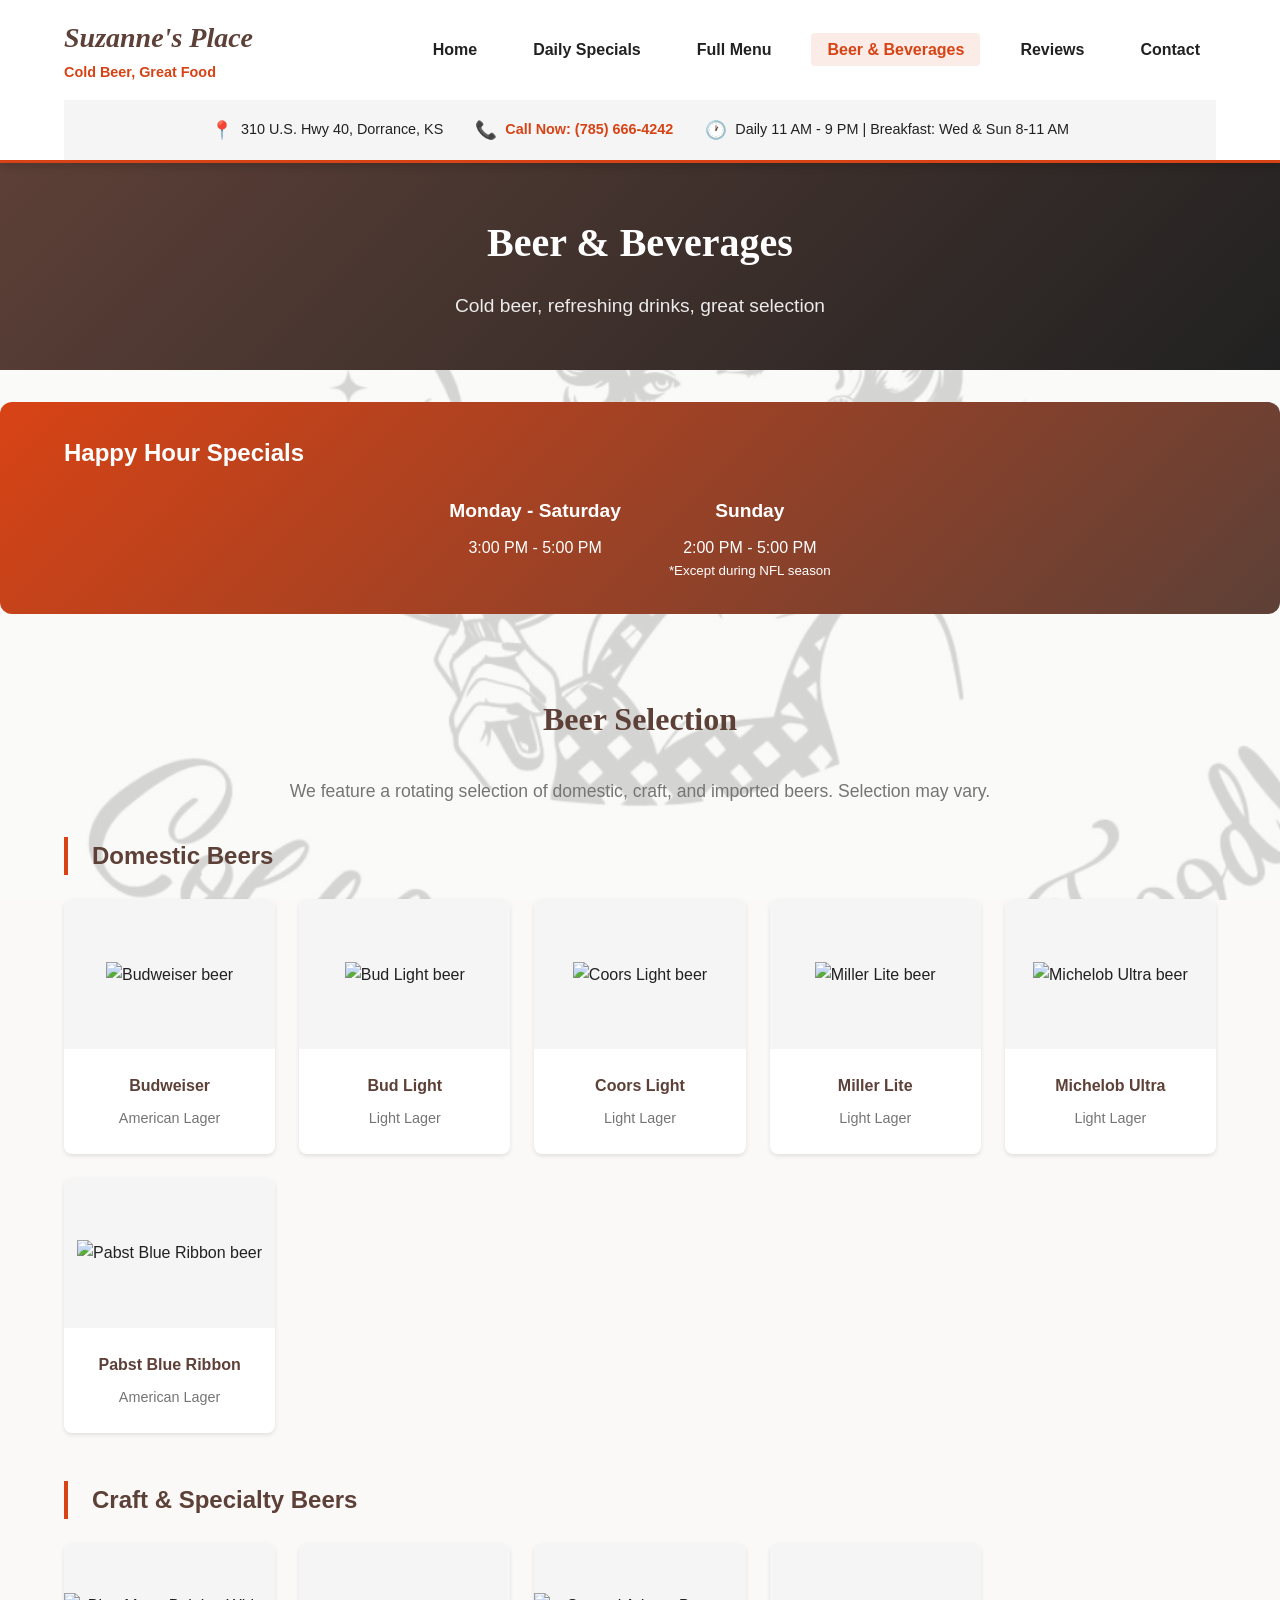
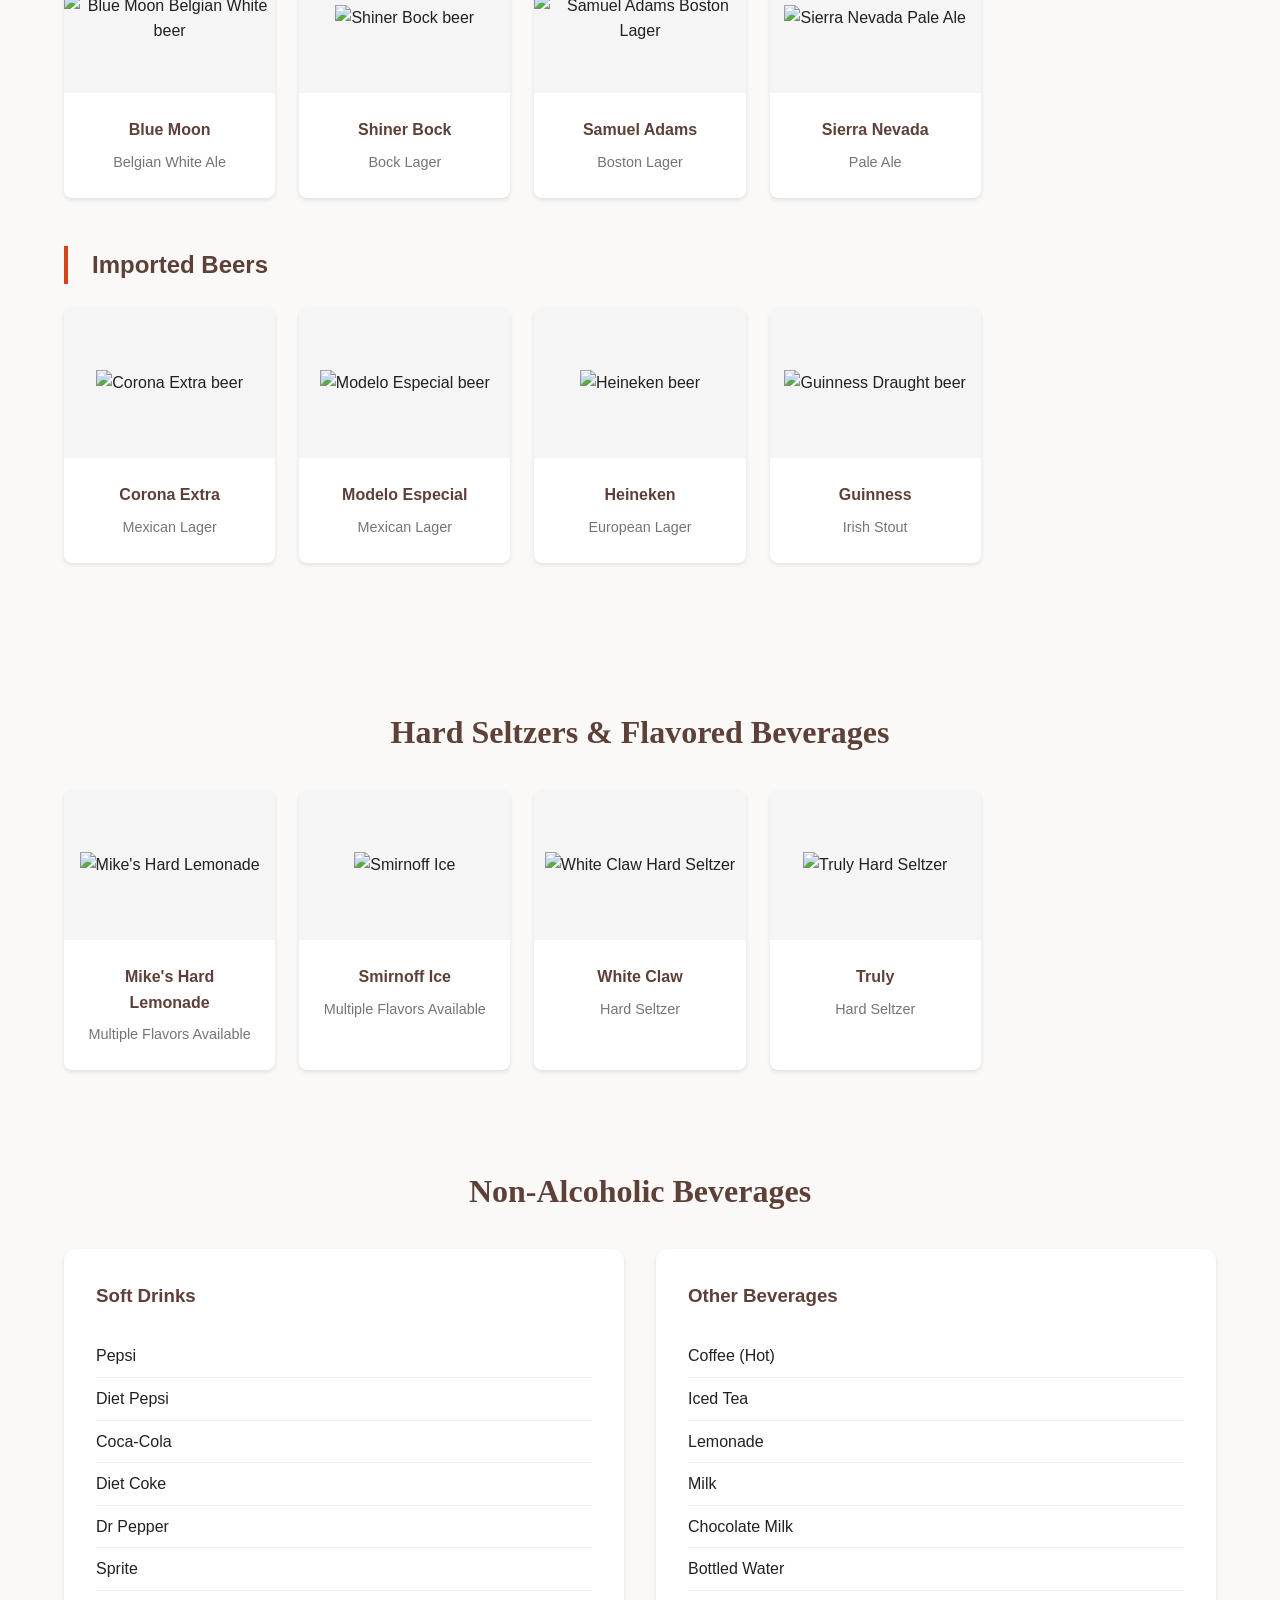
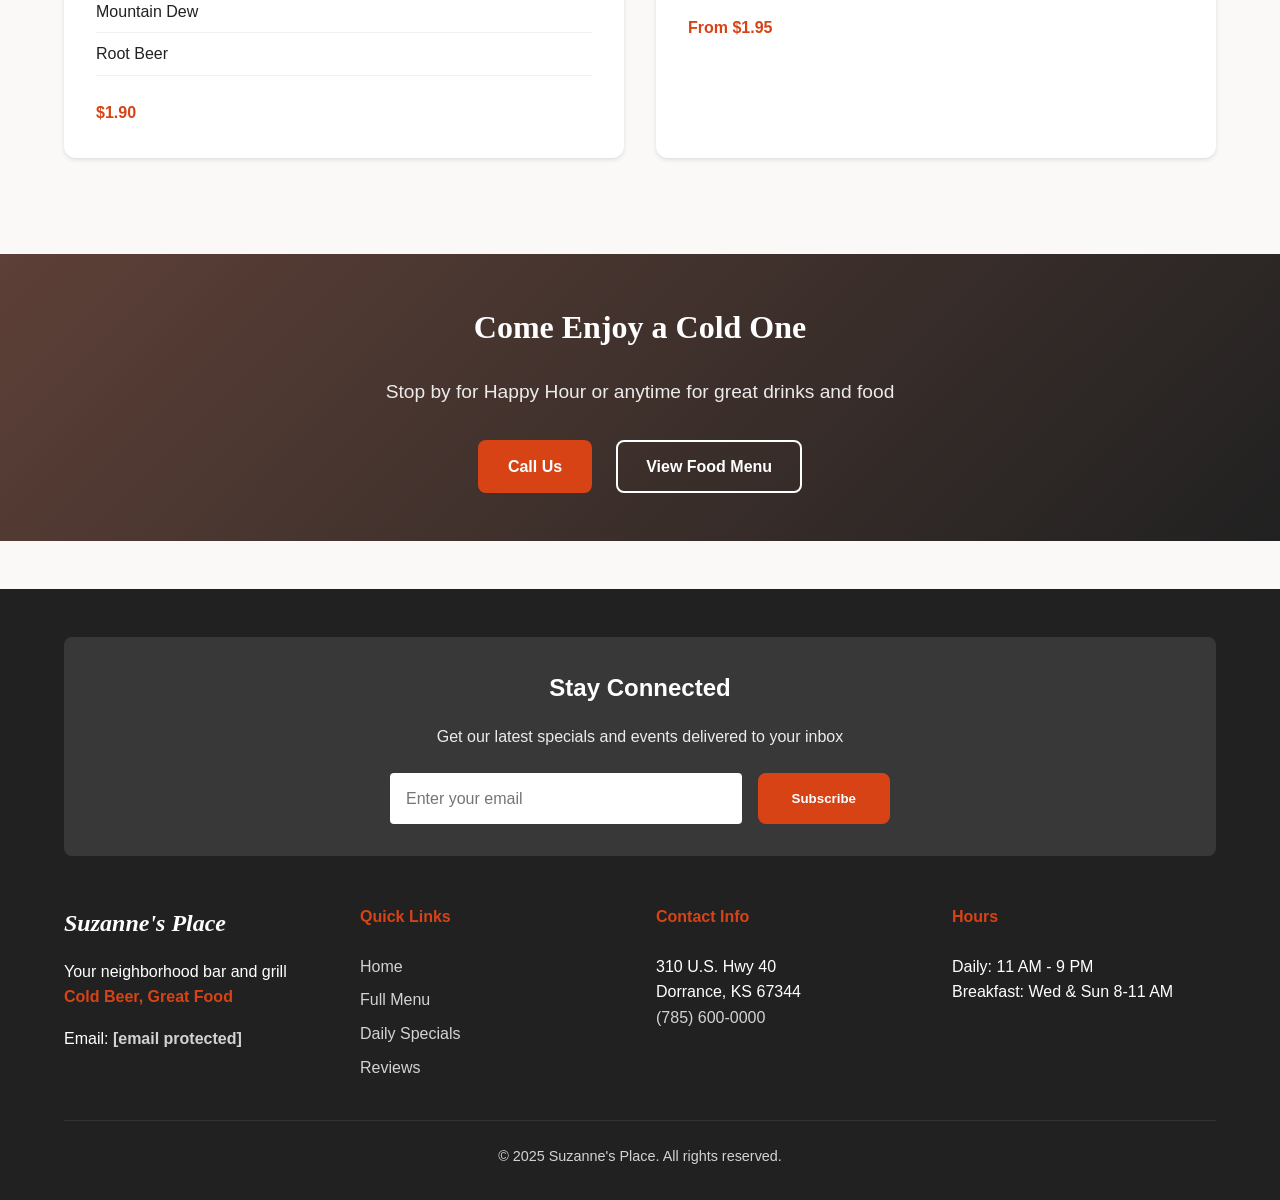
==== commit cbafedcd: "Update phone number in beer-beverages.html" ====
--- a/beer-beverages.html
+++ b/beer-beverages.html
@@ -42,7 +42,7 @@
                 </div>
                 <div class="info-item">
                     <span class="icon">📞</span>
-                    <a href="tel:+17856664242" class="phone-link">Call Now: (785) 600-0000</a>
+                    <a href="tel:+17856664242" class="phone-link">Call Now: (785) 666-4242</a>
                 </div>
                 <div class="info-item">
                     <span class="icon">🕐</span>
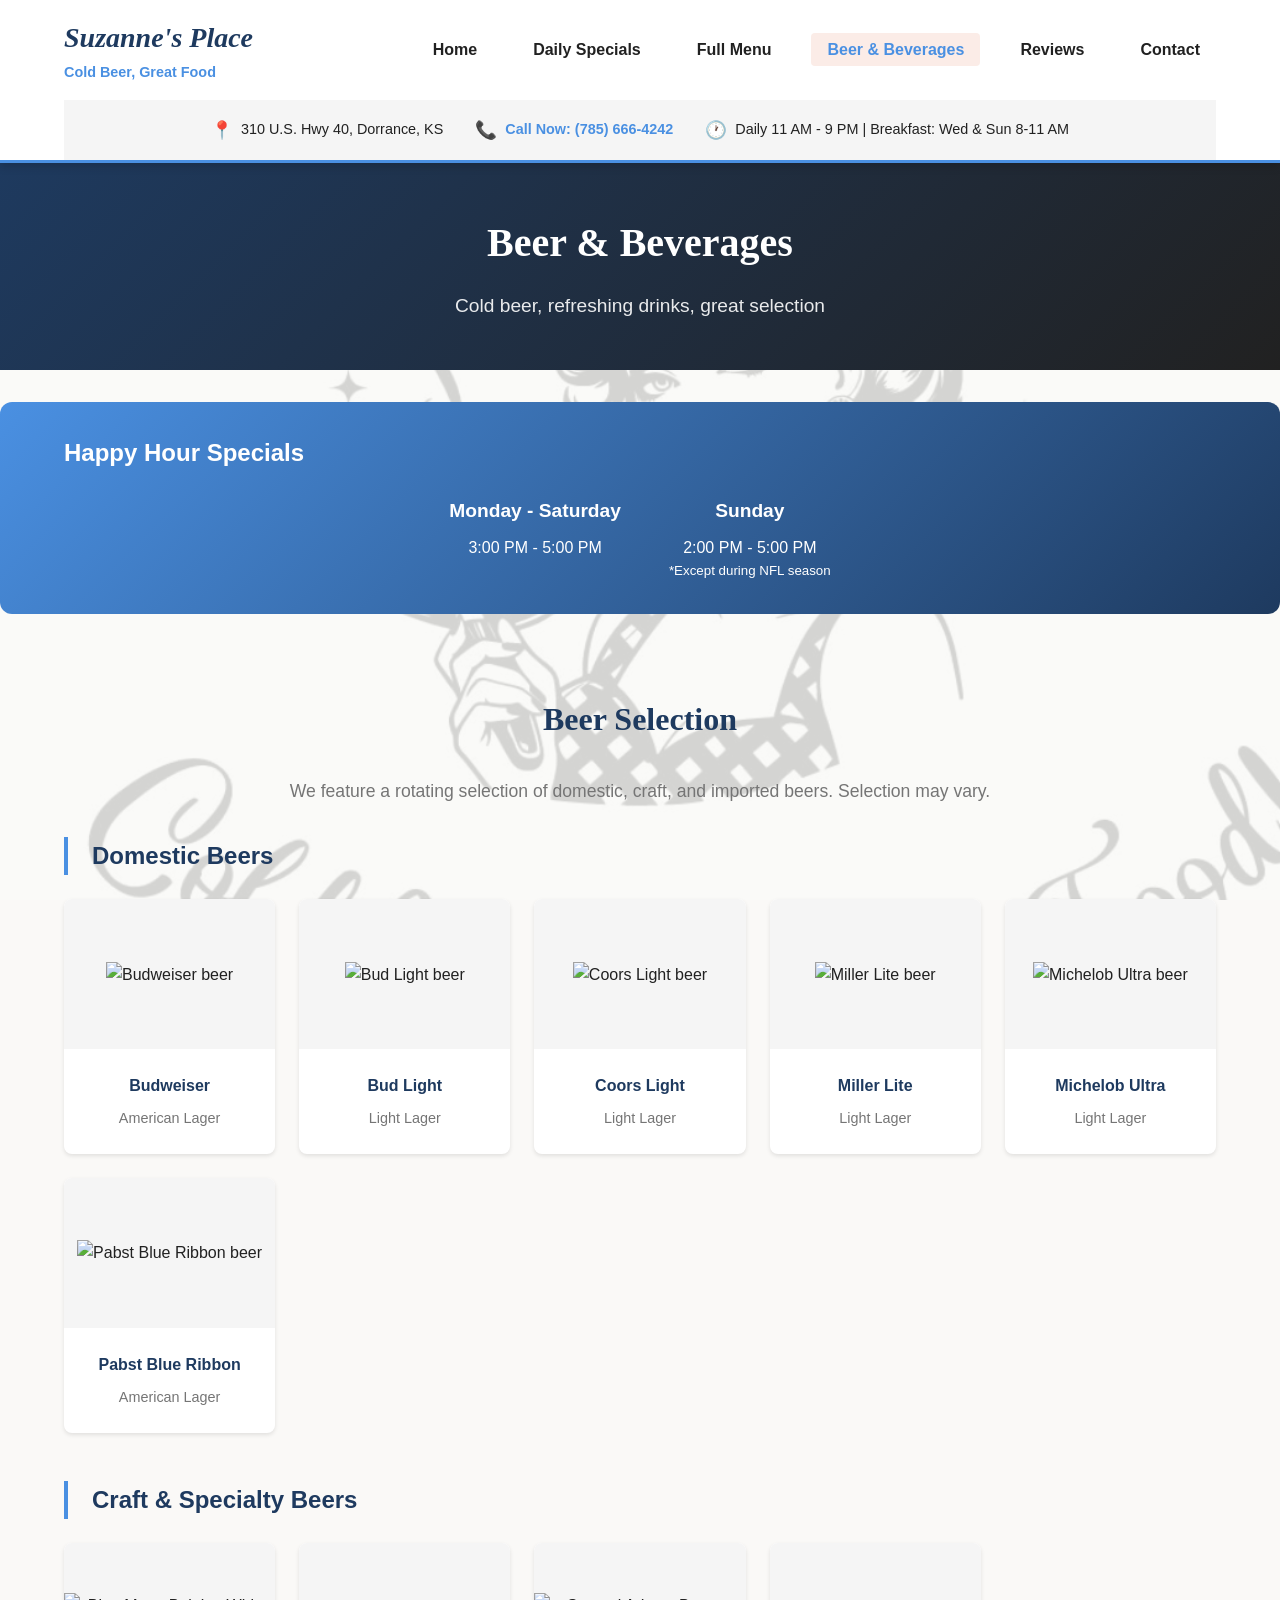
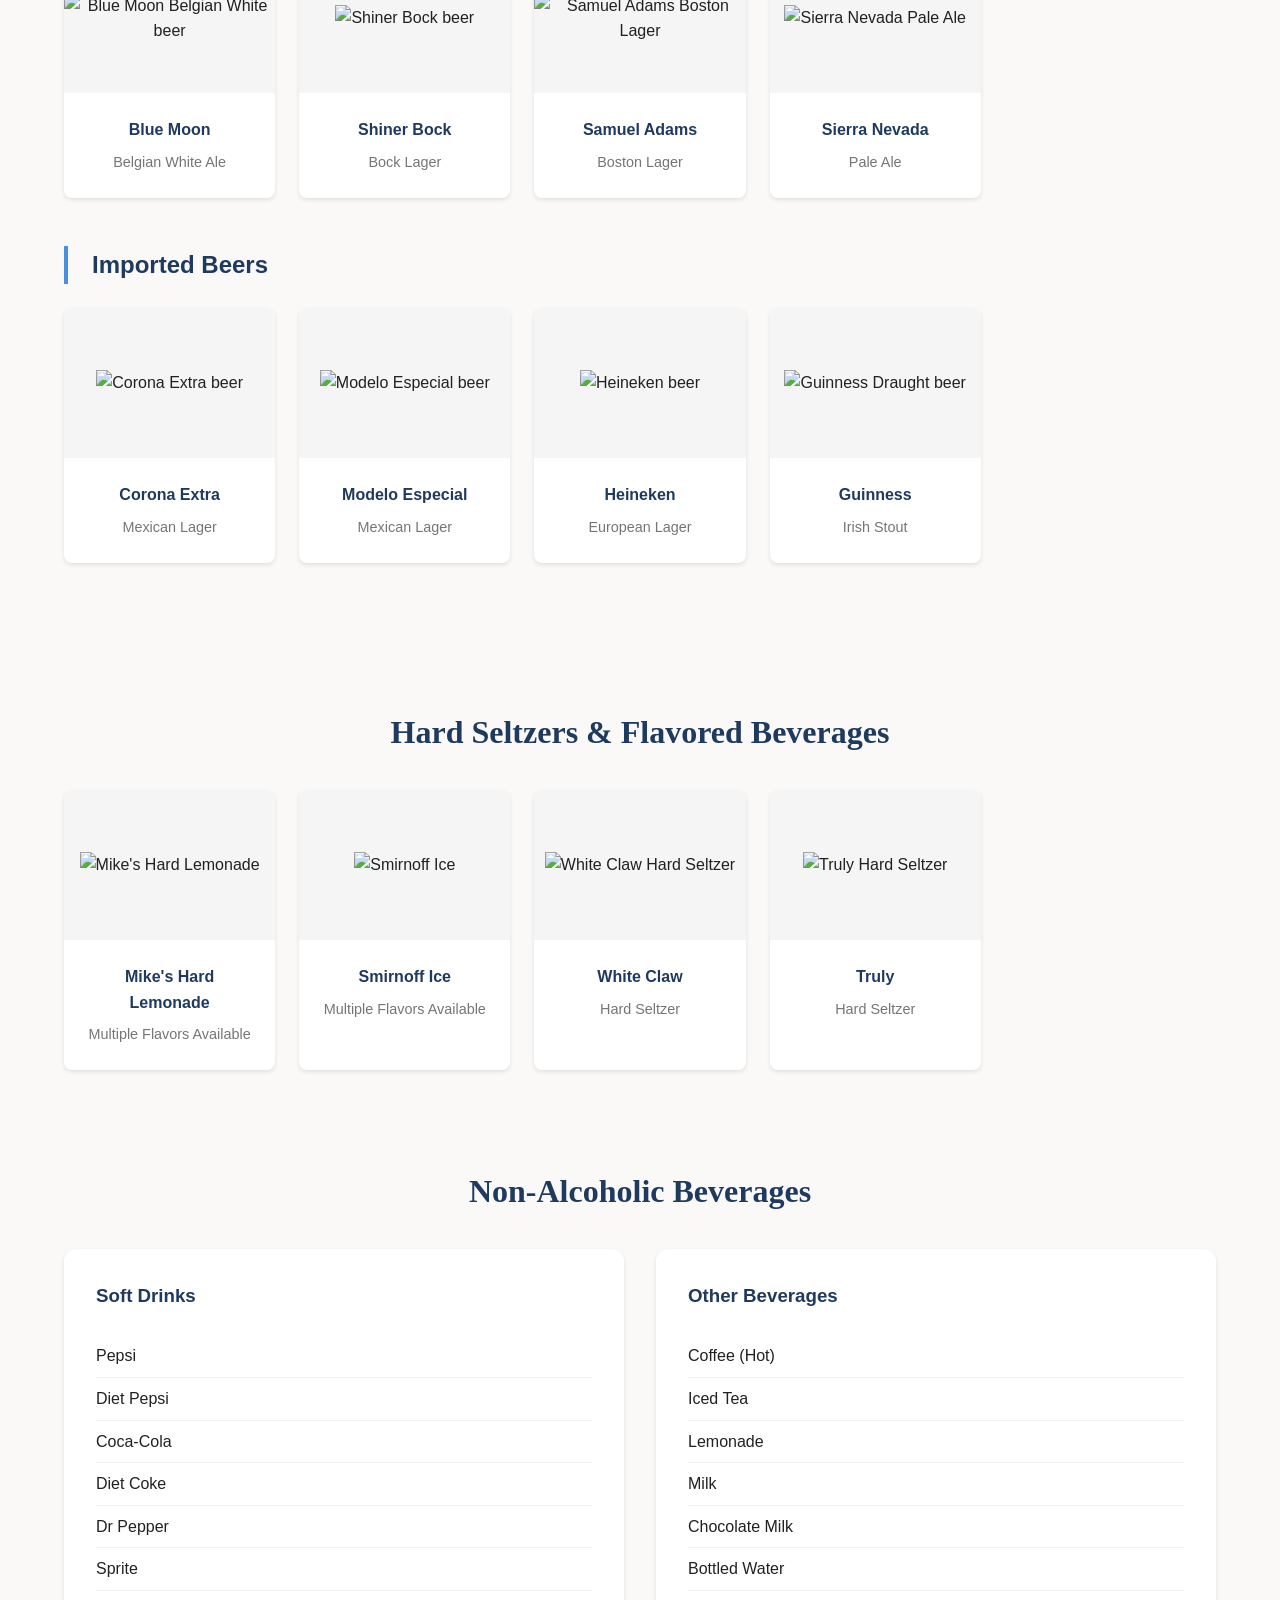
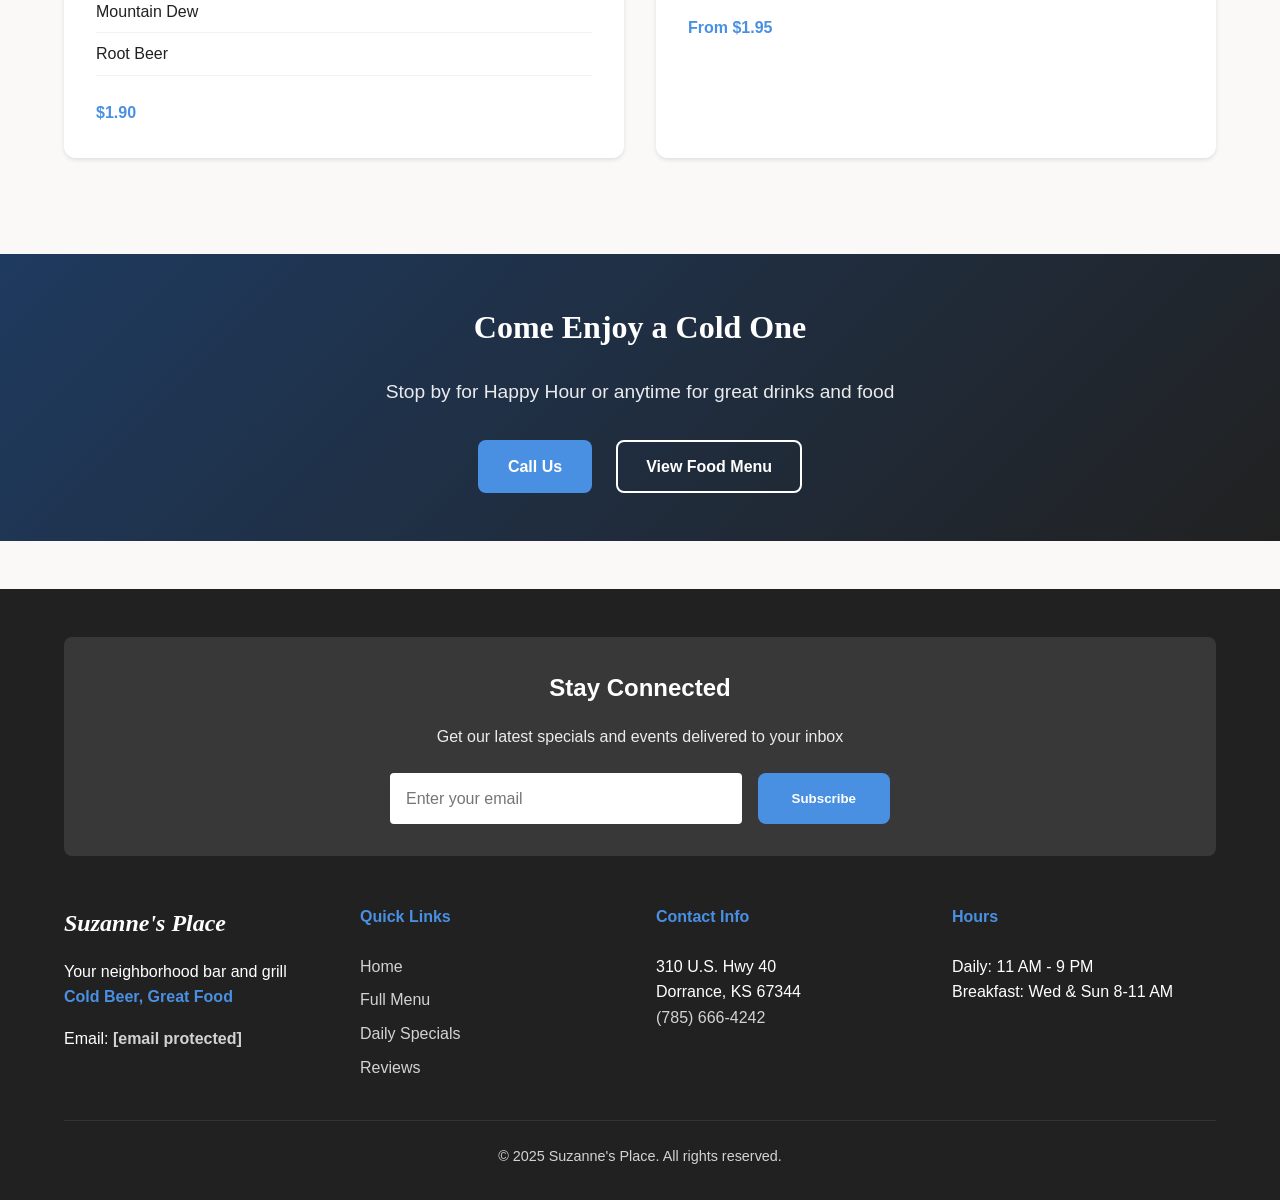
==== commit ea622159: "Update contact phone numbers in beer-beverages.html" ====
--- a/beer-beverages.html
+++ b/beer-beverages.html
@@ -337,7 +337,7 @@
                 <h2>Come Enjoy a Cold One</h2>
                 <p>Stop by for Happy Hour or anytime for great drinks and food</p>
                 <div class="cta-buttons">
-                    <a href="tel:+17856000000" class="btn btn-primary">Call Us</a>
+                    <a href="tel:+17856664242" class="btn btn-primary">Call Us</a>
                     <a href="menu.html" class="btn btn-outline">View Food Menu</a>
                 </div>
             </div>
@@ -378,7 +378,7 @@
                 <div class="footer-section">
                     <h4>Contact Info</h4>
                     <p>310 U.S. Hwy 40<br>Dorrance, KS 67344</p>
-                    <p><a href="tel:+17856000000">(785) 600-0000</a></p>
+                    <p><a href="tel:+17856664242">(785) 666-4242</a></p>
                 </div>
                 
                 <div class="footer-section">
--- a/styles.css
+++ b/styles.css
@@ -5,10 +5,10 @@
 
 /* CSS Variables - Color Palette */
 :root {
-    /* Primary Colors - Warm bar and grill theme */
-    --primary-brown: #5D4037;
-    --accent-orange: #D84315;
-    --warm-tan: #BCAAA4;
+    /* Primary Colors - Blue bar and grill theme */
+    --primary-brown: #1E3A5F;
+    --accent-orange: #4A90E2;
+    --warm-tan: #7BA3CC;
     --cream: #EFEBE9;
     --dark-charcoal: #212121;
     
